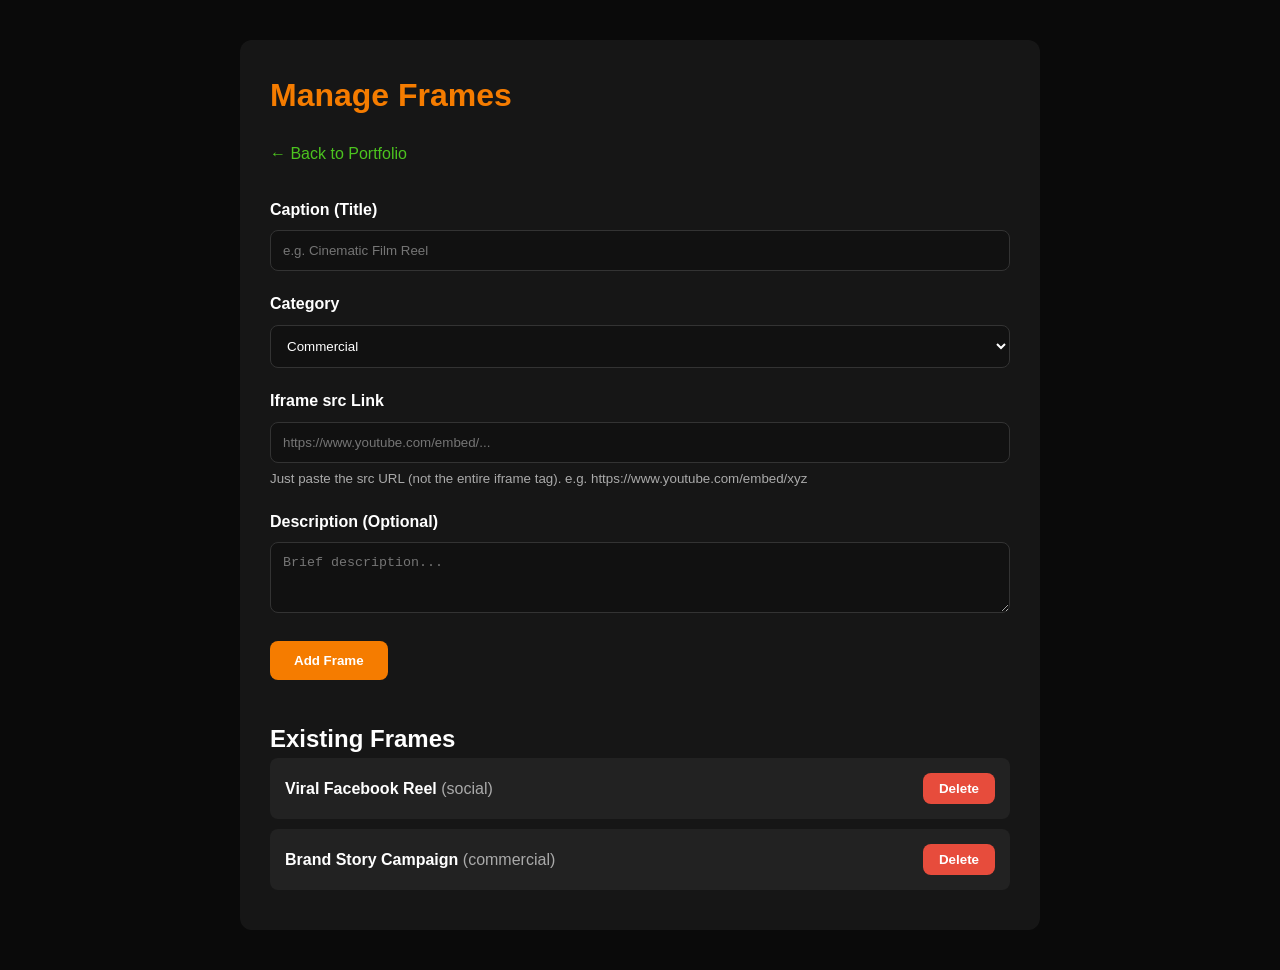
==== frame.html @ fcf4b4a5 "Add files via upload" ====
<!DOCTYPE html>
<html lang="en">
<head>
  <meta charset="UTF-8">
  <meta name="viewport" content="width=device-width, initial-scale=1.0">
  <title>Admin - Manage Frames</title>
  <link rel="stylesheet" href="style.css">
  <style>
    body { padding: 40px; background: #0a0a0a; color: #fff; font-family: 'Inter', sans-serif; }
    h1 { margin-bottom: 20px; color: var(--orange); }
    .admin-container { max-width: 800px; margin: 0 auto; background: rgba(255,255,255,0.05); padding: 30px; border-radius: 12px; }
    .form-group { margin-bottom: 20px; }
    label { display: block; margin-bottom: 8px; font-weight: bold; }
    input, select, textarea { width: 100%; padding: 12px; border-radius: 8px; border: 1px solid #333; background: #111; color: #fff; }
    .btn { padding: 12px 24px; background: var(--orange); color: #fff; border: none; border-radius: 8px; cursor: pointer; font-weight: bold; }
    .frame-list { margin-top: 40px; }
    .frame-item { display: flex; justify-content: space-between; align-items: center; background: rgba(255,255,255,0.05); padding: 15px; margin-bottom: 10px; border-radius: 8px; }
    .frame-item button { background: #e74c3c; padding: 8px 16px; }
  </style>
</head>
<body>
  <div class="admin-container">
    <h1>Manage Frames</h1>
    <a href="index.html" style="color: #4cc41f; text-decoration: none; margin-bottom: 30px; display: inline-block;">&larr; Back to Portfolio</a>
    
    <form id="frameForm">
      <div class="form-group">
        <label>Caption (Title)</label>
        <input type="text" id="frameTitle" required placeholder="e.g. Cinematic Film Reel">
      </div>
      <div class="form-group">
        <label>Category</label>
        <select id="frameCategory">
          <option value="commercial">Commercial</option>
          <option value="social">Social Media</option>
          <option value="film">Film</option>
          <option value="color">Color Grading</option>
          <option value="sound">Sound Design</option>
          <option value="music">Music Video</option>
          <option value="documentary">Documentary</option>
          <option value="fashion">Fashion</option>
        </select>
      </div>
      <div class="form-group">
        <label>Iframe src Link</label>
        <input type="url" id="frameSrc" required placeholder="https://www.youtube.com/embed/...">
        <small style="color: #aaa; margin-top: 5px; display: block;">Just paste the src URL (not the entire iframe tag). e.g. https://www.youtube.com/embed/xyz</small>
      </div>
      <div class="form-group">
        <label>Description (Optional)</label>
        <textarea id="frameDesc" rows="3" placeholder="Brief description..."></textarea>
      </div>
      <button type="submit" class="btn">Add Frame</button>
    </form>

    <div class="frame-list" id="frameList">
      <h2>Existing Frames</h2>
      <!-- Rendered via JS -->
    </div>
  </div>

  <script>
    const defaultItems = [
      {
        id: "1",
        category: "social",
        iframeSrc: "https://www.facebook.com/plugins/video.php?height=314&href=https%3A%2F%2Fwww.facebook.com%2Freel%2F3013285538861724%2F&show_text=true&width=560&t=0",
        title: "Viral Facebook Reel",
        desc: "Engaging short-form content edit for social media."
      },
      {
        id: "2",
        category: "commercial",
        iframeSrc: "https://www.youtube.com/embed/2dNI7ukSaus",
        title: "Brand Story Campaign",
        desc: "High-impact commercial."
      }
    ];

    let items = JSON.parse(localStorage.getItem('portfolioItems'));
    if (!items) {
      items = defaultItems;
      localStorage.setItem('portfolioItems', JSON.stringify(items));
    }

    const frameList = document.getElementById('frameList');

    function renderList() {
      frameList.innerHTML = '<h2>Existing Frames</h2>';
      items.forEach(item => {
        const div = document.createElement('div');
        div.className = 'frame-item';
        div.innerHTML = `
          <div>
            <strong>${item.title}</strong> <span style="color:#aaa">(${item.category})</span>
          </div>
          <button class="btn" onclick="deleteFrame('${item.id}')">Delete</button>
        `;
        frameList.appendChild(div);
      });
    }

    document.getElementById('frameForm').addEventListener('submit', (e) => {
      e.preventDefault();
      const newItem = {
        id: Date.now().toString(),
        category: document.getElementById('frameCategory').value,
        iframeSrc: document.getElementById('frameSrc').value,
        title: document.getElementById('frameTitle').value,
        desc: document.getElementById('frameDesc').value
      };
      items.push(newItem);
      localStorage.setItem('portfolioItems', JSON.stringify(items));
      renderList();
      e.target.reset();
    });

    window.deleteFrame = (id) => {
      items = items.filter(i => i.id !== id);
      localStorage.setItem('portfolioItems', JSON.stringify(items));
      renderList();
    };

    renderList();
  </script>
</body>
</html>
---- style.css ----
/* ============================================
   SPLASH SCREEN
   ============================================ */
.splash-screen {
  position: fixed;
  inset: 0;
  background-color: var(--bg-main, #050505);
  z-index: 999999;
  display: flex;
  align-items: center;
  justify-content: center;
  flex-direction: column;
  transition: opacity 1s ease-out;
}

.splash-content {
  text-align: center;
  font-family: "Original Surfer", cursive;
}

.splash-fade {
  font-size: clamp(3rem, 6vw, 5rem);
  margin-bottom: 20px;
  color: #ffffff;
}

.fade-word {
  opacity: 0;
  display: inline-block;
  animation: fadeInWord 1.2s forwards ease-out;
}

.fade-word:nth-child(1) { animation-delay: 0.3s; }
.fade-word:nth-child(2) { animation-delay: 1.2s; }
.fade-word:nth-child(3) { animation-delay: 2.1s; }

@keyframes fadeInWord {
  0% { opacity: 0; transform: translateY(20px) scale(0.95); filter: blur(4px); }
  100% { opacity: 1; transform: translateY(0) scale(1); filter: blur(0); }
}

.splash-type {
  font-size: clamp(1.5rem, 3vw, 2.5rem);
  color: var(--orange);
  min-height: 40px;
  border-right: 3px solid transparent;
}
.splash-type.typing-active {
  animation: blink-caret 0.75s step-end infinite;
}

@keyframes blink-caret {
  from, to { border-color: transparent }
  50% { border-color: var(--orange); }
}

*, *::before, *::after { box-sizing: border-box; margin: 0; padding: 0; }

:root {
  --orange: #f57c00;
  --orange-light: #ff9800;
  --orange-dim: rgba(245, 124, 0, 0.15);
  --blue: #29b6f6;
  --blue-dim: rgba(41, 182, 246, 0.15);
  --cyan: #00bcd4;
  --bg-dark: transparent; 
  --bg-card: rgba(13, 20, 36, 0.85); 
  --bg-card2: rgba(18, 27, 48, 0.85); 
  --text-primary: #ffffff;
  --text-secondary: #94a3b8;
  --text-dim: #64748b;
  --border: rgba(255,255,255,0.08);
  --nav-h: 68px;
  --radius: 12px;
  --radius-lg: 20px;
  --shadow: 0 4px 24px rgba(0,0,0,0.5);
  --transition: 0.3s cubic-bezier(0.4,0,0.2,1);
}

html, body {
  max-width: 100vw;
  overflow-x: hidden; 
  scroll-behavior: smooth;
}

body {
  font-family: 'Inter', 'Outfit', sans-serif;
  color: var(--text-primary);
  line-height: 1.6;
  background-color: #030712;
}

a { text-decoration: none; color: inherit; }
img { display: block; max-width: 100%; }

/* =========================================
   PEACEFUL VILLAGE NIGHT VIEW BACKGROUND
   ========================================= */
.site-bg {
  position: fixed;
  inset: 0;
  width: 100vw;
  height: 100vh;
  z-index: -2;
  overflow: hidden;
  pointer-events: none;
  background: #02050f;
}

.village-scene {
  position: absolute;
  inset: 0;
  width: 100%;
  height: 100%;
  background: linear-gradient(to bottom, #02050f 0%, #081126 50%, #101c3d 100%);
  overflow: hidden;
}

.village-moon {
  position: absolute;
  top: clamp(40px, 8vh, 90px);
  right: clamp(24px, 8vw, 130px);
  width: clamp(65px, 9vw, 95px);
  height: clamp(65px, 9vw, 95px);
  background: #fdfdad;
  border-radius: 50%;
  box-shadow: 0 0 40px #fefec9, 0 0 100px rgba(254, 254, 201, 0.45);
}

.star {
  position: absolute;
  background: #ffffff;
  border-radius: 50%;
  animation: twinkle 2.5s infinite ease-in-out;
}
.star:nth-child(1) { top: 12%; left: 18%; width: 2px; height: 2px; animation-delay: 0.4s; }
.star:nth-child(2) { top: 22%; left: 38%; width: 3px; height: 3px; animation-delay: 1.1s; }
.star:nth-child(3) { top: 9%;  left: 62%; width: 2px; height: 2px; animation-delay: 0.7s; }
.star:nth-child(4) { top: 32%; left: 12%; width: 2px; height: 2px; animation-delay: 1.5s; }
.star:nth-child(5) { top: 18%; left: 82%; width: 3px; height: 3px; animation-delay: 0.2s; }
.star:nth-child(6) { top: 38%; left: 52%; width: 2px; height: 2px; animation-delay: 1.0s; }
.star:nth-child(7) { top: 28%; left: 72%; width: 2px; height: 2px; animation-delay: 1.8s; }
.star:nth-child(8) { top: 14%; left: 92%; width: 2px; height: 2px; animation-delay: 0.5s; }

@keyframes twinkle {
  0%, 100% { opacity: 0.25; transform: scale(0.8); }
  50% { opacity: 1; transform: scale(1.3); }
}

.village-ground-back {
  position: absolute;
  bottom: 0; left: -20%; width: 140%; height: 28vh;
  background: #060c18;
  border-radius: 50% 50% 0 0 / 25% 25% 0 0;
  z-index: 1;
}

.village-ground {
  position: absolute;
  bottom: 0; left: -15%; width: 130%; height: 22vh;
  background: #090f1d;
  border-radius: 50% 50% 0 0 / 20% 20% 0 0;
  z-index: 2;
}

.village-trees {
  position: absolute; bottom: 18vh; left: 6%; display: flex; align-items: flex-end; gap: -15px; z-index: 1;
}

.v-tree { width: 0; height: 0; position: relative; }
.v-tree.tree-1 { border-left: 26px solid transparent; border-right: 26px solid transparent; border-bottom: 110px solid #0d1527; }
.v-tree.tree-1::after { content: ''; position: absolute; bottom: -130px; left: -8px; width: 16px; height: 30px; background: #0d1527; }
.v-tree.tree-2 { border-left: 20px solid transparent; border-right: 20px solid transparent; border-bottom: 85px solid #080d19; margin-left: -16px; }
.v-tree.tree-2::after { content: ''; position: absolute; bottom: -100px; left: -6px; width: 12px; height: 22px; background: #080d19; }
.v-tree.tree-3 { border-left: 28px solid transparent; border-right: 28px solid transparent; border-bottom: 125px solid #070c17; margin-left: -18px; }
.v-tree.tree-3::after { content: ''; position: absolute; bottom: -140px; left: -8px; width: 16px; height: 25px; background: #070c17; }
.village-tree-right { position: absolute; bottom: 16vh; right: 8%; border-left: 32px solid transparent; border-right: 32px solid transparent; border-bottom: 135px solid #080d19; z-index: 1; }
.village-tree-right::after { content: ''; position: absolute; bottom: -155px; left: -9px; width: 18px; height: 30px; background: #080d19; }

.village-cottage {
  position: absolute; bottom: 18vh; left: clamp(38%, 46%, 60%); width: clamp(120px, 14vw, 160px); height: clamp(75px, 8.5vh, 95px); background: #0d1424; z-index: 3;
}
.cottage-roof {
  position: absolute; top: -42px; left: -10px; width: calc(100% + 20px); height: 0; border-left: 90px solid transparent; border-right: 90px solid transparent; border-bottom: 42px solid #070b14;
}
.cottage-chimney { position: absolute; top: -30px; right: 18px; width: 18px; height: 24px; background: #060911; z-index: -1; }
.cottage-smoke {
  position: absolute; top: -46px; right: 21px; width: 8px; height: 8px; background: rgba(255, 255, 255, 0.25); border-radius: 50%; filter: blur(2px); animation: float-smoke 4s infinite linear;
}

@keyframes float-smoke {
  0% { transform: translateY(0) scale(0.8); opacity: 0.6; }
  100% { transform: translateY(-30px) scale(2.2); opacity: 0; }
}

.cottage-window {
  position: absolute; top: 22px; left: 22%; width: 32px; height: 36px; background: #ffb703; border: 3px solid #070b14; box-shadow: 0 0 16px #ffb703, 0 0 35px rgba(255, 183, 3, 0.6);
}
.cottage-door {
  position: absolute; bottom: 0; right: 20%; width: 26px; height: 48px; background: #080d19; border-radius: 3px 3px 0 0; border-top: 2px solid #050811;
}

@media (max-width: 768px) {
  .village-moon { width: 60px; height: 60px; top: 50px; right: 20px; }
  .village-ground { height: 26vh; }
  .village-ground-back { height: 32vh; }
  .village-trees { bottom: 22vh; left: 2%; transform: scale(0.85); transform-origin: bottom left; }
  .village-tree-right { bottom: 20vh; right: 4%; transform: scale(0.85); transform-origin: bottom right; }
  .village-cottage { left: 50%; transform: translateX(-50%) scale(0.85); bottom: 21vh; }
}

.liquid-glass {
  position: absolute; inset: 0; z-index: 10;
  backdrop-filter: blur(12px) saturate(125%); -webkit-backdrop-filter: blur(12px) saturate(125%);
  background: linear-gradient(180deg, rgba(4, 7, 16, 0.55) 0%, rgba(5, 9, 20, 0.72) 45%, rgba(4, 7, 16, 0.88) 100%), radial-gradient(ellipse 80% 50% at 50% 0%, rgba(255,255,255,0.03), transparent 60%);
}
.liquid-glass::before { content: ""; position: absolute; inset: 0; background: linear-gradient(120deg, rgba(255,255,255,0.04) 0%, transparent 35%); mix-blend-mode: screen; pointer-events: none; }
.liquid-glass::after { content: ""; position: absolute; inset: 0; box-shadow: inset 0 1px 0 rgba(255,255,255,0.06); pointer-events: none; }

/* Navbar */
.navbar {
  position: fixed; top: 0; left: 0; right: 0; height: var(--nav-h); z-index: 1000;
  background-color: rgba(255, 255, 255, 0.04); backdrop-filter: blur(16px); -webkit-backdrop-filter: blur(16px);
  border-bottom: 1px solid rgba(255, 255, 255, 0.12); box-shadow: inset 0px 2px 10px rgba(255, 255, 255, 0.08), 0 4px 30px rgba(0, 0, 0, 0.6); overflow: hidden;
}
.navbar::after {
  content: ""; position: absolute; top: 0; left: -100%; width: 150px; height: 100%; background: rgba(255, 255, 255, 0.35); transform: skewX(-45deg); filter: blur(25px); animation: liquidShine 6s ease-in-out infinite; z-index: -1; 
}
@keyframes liquidShine { 0% { left: -100%; } 30%, 100% { left: 200%; } }
.nav-container { max-width: 1280px; margin: 0 auto; height: 100%; padding: 0 24px; display: flex; flex-direction: row; align-items: center; justify-content: flex-start; gap: 16px; }
.nav-logo { display: flex; align-items: center; gap: 12px; }
.logo-icon { width: 36px; height: 36px; background: linear-gradient(135deg, var(--blue), var(--cyan)); border-radius: 8px; display: flex; align-items: center; justify-content: center; }
.logo-text { display: flex; flex-direction: column; line-height: 1.2; }
.logo-name { font-size: 14px; font-weight: 700; }
.logo-subtitle { font-size: 11px; color: var(--text-dim); }
.nav-links { display: flex; flex-direction: row; align-items: center; gap: 10px; margin-left: auto; }
.nav-link { font-size: 13.5px; font-weight: 500; color: var(--text-secondary); padding: 8px 14px; border-radius: 8px; transition: color var(--transition), background var(--transition); }
.nav-link:hover { color: #fff; background: rgba(255,255,255,0.06); }
#checkbox2 { display: none; }
.toggle2 { position: relative; width: 44px; height: 44px; cursor: pointer; display: flex; flex-direction: column; align-items: center; justify-content: center; gap: 8px; transition-duration: .5s; margin-left: 20px; }
.bars { width: 100%; height: 4px; background-color: rgb(92, 176, 255); border-radius: 4px; }
#bar5 { transition-duration: .8s; }
#bar4, #bar6 { width: 80%; }
#checkbox2:checked + .toggle2 .bars { position: absolute; transition-duration: .5s; }
#checkbox2:checked + .toggle2 #bar5 { transform: scaleX(0); transition-duration: .5s; }
#checkbox2:checked + .toggle2 #bar4 { width: 100%; transform: rotate(45deg); transition-duration: .5s; }
#checkbox2:checked + .toggle2 #bar6 { width: 100%; transform: rotate(-45deg); transition-duration: .5s; }
#checkbox2:checked + .toggle2 { transition-duration: .5s; transform: rotate(180deg); }
.glass-radio-group {
  --bg: rgba(18, 25, 45, 0.85); --text: #e5e5e5; position: fixed; top: 90px; right: 20px; display: flex; flex-direction: column; background: var(--bg); border-radius: 1rem; backdrop-filter: blur(16px); -webkit-backdrop-filter: blur(16px); border: 1px solid rgba(255, 255, 255, 0.12); box-shadow: 0 8px 24px rgba(0, 0, 0, 0.5); width: 170px; transform: translateY(-20px) scale(0.95); opacity: 0; pointer-events: none; transition: all 0.4s cubic-bezier(0.37, 1.95, 0.66, 0.56); z-index: 999;
}
.glass-radio-group.open { transform: translateY(0) scale(1); opacity: 1; pointer-events: auto; }
.glass-nav-link { padding: 1rem 1.6rem; font-size: 14px; font-weight: 600; color: var(--text); border-bottom: 1px solid rgba(255, 255, 255, 0.06); }
.glass-nav-link:last-child { border-bottom: none; }
.glass-nav-link:hover { color: #fff; background: rgba(255, 255, 255, 0.12); }

/* Reel Carousel (Native integration) */
#reel-carousel {
  position: relative; width: 100%; height: 460px; z-index: 3; pointer-events: none;
  display: flex; flex-direction: column; overflow: visible;
}
#reel-deck {
  position: relative; flex: 1 1 auto; width: 100%; perspective: 1200px; pointer-events: auto;
}
.reel-item {
  position: absolute; top: 50%; left: 50%;
  width: 384px; height: 216px; margin: -108px 0 0 -192px;
  border-radius: 12px; background: #dda0dd; display: flex; flex-direction: column; align-items: center; justify-content: center;
  overflow: hidden; will-change: transform, opacity; box-shadow: 0 4px 12px rgba(0,0,0,0.4); user-select: none; cursor: pointer; border: 1px solid rgba(255,255,255,0.2);
}
.reel-item iframe {
  width: 100%; height: 100%; border: none; pointer-events: none; background: #000;
}
.reel-item.is-active { 
  cursor: default; 
  box-shadow: 0 12px 35px rgba(0,0,0,0.8), 0 0 30px rgba(245, 124, 0, 0.4); 
  border-color: rgba(245, 124, 0, 0.8); 
}
.reel-item.is-active iframe { pointer-events: auto; }

.controls {
  flex: 0 0 auto; display: flex; gap: 16px; justify-content: center; align-items: center; padding: 10px 12px 20px; pointer-events: auto; z-index: 100;
}
.controls .btn {
  display: none;
}
.btn-wrapper {
  --rad: 32px;
  --color-wrapper-border: #fff;
  --color-btn-bg: #f00;
  --color-btn-text: #000;
  --color-btn-text-shadow: #fff;
  --color-btn-inset-shadow: #558;
  --color-layer-a: #fff;
  --color-layer-b: #00f;
  --color-overlay-text: #000;
  --color-overlay-glow: #fff;
  --color-overlay-shadow: #0004;
  --color-overlay-highlight: #fff5;

  position: relative;
  display: flex;
  align-items: center;
  justify-content: center;
  overflow: clip;
  overflow-clip-margin: 4px;

  border: 2px solid var(--color-wrapper-border);
  border-radius: var(--rad);

  font-family: "Inter", sans-serif;
  font-size: 1.5rem;
  font-weight: 600;

  filter: saturate(0.65) brightness(1.8);
  transform: scale(0.6);
  margin: 0 -10px;
}

.gradient-btn {
  position: relative;
  z-index: -1;

  padding: 12px 36px;
  border: none;
  border-radius: var(--rad);

  font-family: inherit;
  font-size: inherit;
  font-weight: inherit;
  letter-spacing: 0.15rem;

  color: var(--color-btn-text);
  background-color: var(--color-btn-bg);
  background-size: 200% 200%;
  box-shadow: inset 0 0 10px 9px var(--color-btn-inset-shadow);
  text-shadow: 0 1px 3px var(--color-btn-text-shadow);

  cursor: pointer;
  mix-blend-mode: color-dodge;
  transition:
    color 0.3s ease,
    text-shadow 0.3s ease;
}

.gradient-btn::after {
  content: "";
  position: absolute;
  pointer-events: none;

  left: 0;
  top: 0;
  width: 100%;
  height: 100%;

  border-radius: var(--rad);
  background-size: 200% 200%;
  mix-blend-mode: difference;
  z-index: 1;
}

.gradient-layer {
  position: absolute;
  pointer-events: none;

  left: -160px;
  width: 500%;
  aspect-ratio: 1;

  background: radial-gradient(
    ellipse at 65% 180%,
    var(--color-layer-a),
    var(--color-layer-b),
    var(--color-layer-a),
    var(--color-layer-b),
    var(--color-layer-a),
    var(--color-layer-b),
    var(--color-layer-a),
    var(--color-layer-b),
    var(--color-layer-a),
    var(--color-layer-b),
    var(--color-layer-a)
  );

  mix-blend-mode: difference;
  animation: rotate 8s linear infinite;
}

.gradient-layer:last-child {
  mix-blend-mode: color-dodge;
}

@keyframes rotate {
  0% {
    transform: rotate(0deg);
  }

  100% {
    transform: rotate(360deg);
  }
}

.text-overlay {
  position: absolute;
  pointer-events: none;
  z-index: 2;

  padding: 12px 36px;
  border-radius: var(--rad);

  font-family: inherit;
  font-size: inherit;
  font-weight: inherit;
  letter-spacing: 0.15rem;

  color: var(--color-overlay-text);
  text-shadow: 0 0 4px var(--color-overlay-glow);
  box-shadow:
    inset 0 -4px 4px 0 var(--color-overlay-shadow),
    inset 0 4px 4px 0 var(--color-overlay-highlight);

  mix-blend-mode: multiply;
  transition: transform 0.3s ease;
  animation: opacityPulse 5s ease infinite;
}

.btn-wrapper:hover .text-overlay {
  transform: scale(1.1);
}
.btn-wrapper:hover .gradient-btn {
  color: #0000;
  text-shadow: 0 0 0 #0000;
}

.btn-wrapper:active .text-overlay {
  transform: scale(0.95);
}
.btn-wrapper:active .gradient-btn {
  color: #0000;
  text-shadow: 0 0 0 #0000;
}

.light {
  position: absolute;

  pointer-events: none;
  z-index: 1;
  border-radius: 50px;
  width: 80%;
  height: 1.9rem;
  aspect-ratio: 1;
  background-color: #fff5;
  filter: blur(5px);
  animation: pulse 3s ease-in-out infinite;
}

@keyframes pulse {
  0%,
  100% {
    opacity: 1;
  }
  50% {
    opacity: 0.1;
  }
}

@keyframes opacityPulse {
  0%,
  100% {
    opacity: 1;
  }
  50% {
    opacity: 0.5;
  }
}

@media (max-width: 900px) { #reel-carousel { height: 440px; } .reel-item { width: 320px; height: 180px; margin: -90px 0 0 -160px; } }
@media (max-width: 700px) { #reel-carousel { height: 400px; } .reel-item { width: 288px; height: 162px; margin: -81px 0 0 -144px; } }
@media (max-width: 400px) { #reel-carousel { height: 380px; } .reel-item { width: 240px; height: 135px; margin: -67px 0 0 -120px; } }

/* Hero */
.hero { position: relative; min-height: 100vh; display: flex; align-items: center; padding: var(--nav-h) 0 0; background: transparent; width: 100%; }
.hero-content { max-width: 1280px; margin: 0 auto; padding: 80px 32px; display: grid; grid-template-columns: 1fr 1fr; gap: 60px; width: 100%; }
.hero-name { font-size: clamp(40px, 7vw, 88px); font-weight: 800; line-height: 1.1; margin-bottom: 16px; word-wrap: break-word; }
.name-first { color: var(--blue); }
.hero-role { font-size: 18px; color: var(--orange); margin: 10px 0; }
.hero-description { color: var(--text-secondary); max-width: 460px; margin-bottom: 30px; }
.hero-actions { display: flex; gap: 16px; flex-wrap: wrap; }
.toggle {
  display: inline-flex;
  position: relative;
  height: 56px;
  min-width: 140px;
  align-items: center;
  justify-content: center;
  text-decoration: none;
  border: none;
  background: transparent;
  cursor: pointer;
  border-radius: 30px;
  padding: 0 20px;
  margin: 5px;
}
.toggle:before {
  content: "";
  box-shadow: 0;
  border-radius: 30px;
  background: #fff;
  position: absolute;
  opacity: 0.2;
  inset: -4px;
  pointer-events: none;
  z-index: 2;
}
.toggle input {
  opacity: 0;
  position: absolute;
  cursor: pointer;
  z-index: 3;
  height: 100%;
  width: 100%;
  left: 0;
  top: 0;
}
.toggle .button {
  transition: all 300ms cubic-bezier(0.23, 1, 0.32, 1);
  box-shadow: 0 15px 25px -4px rgba(0, 0, 0, 0.5), inset 0 -3px 4px -1px rgba(0, 0, 0, 0.2), 0 -10px 15px -1px rgba(255, 255, 255, 0.6), inset 0 3px 4px -1px rgba(255, 255, 255, 0.2), inset 0 0 5px 1px rgba(255, 255, 255, 0.8), inset 0 20px 30px 0 rgba(255, 255, 255, 0.2);
  border-radius: 30px;
  position: absolute;
  background: #eaeaea;
  inset: 0;
  display: block;
  pointer-events: none;
  z-index: 0;
}
.toggle .label {
  transition: color 300ms ease-out, font-size 300ms ease-out;
  position: relative;
  font-weight: 700;
  font-size: 14px;
  display: block;
  opacity: 0.9;
  color: rgba(0, 0, 0, 0.9);
  z-index: 1;
  pointer-events: none;
}
.toggle:active .button, .toggle input:active ~ .button {
  filter: blur(0.5px);
  box-shadow: 0 12px 25px -4px rgba(0, 0, 0, 0.4), inset 0 -8px 30px 1px rgba(255, 255, 255, 0.9), 0 -10px 15px -1px rgba(255, 255, 255, 0.6), inset 0 8px 25px 0 rgba(0, 0, 0, 0.4), inset 0 0 10px 1px rgba(255, 255, 255, 0.6);
}
.toggle:active .label, .toggle input:active ~ .label {
  font-size: 13px;
  color: rgba(0, 0, 0, 0.45);
}
.toggle input:checked ~ .button {
  filter: blur(0.5px);
  box-shadow: 0 10px 25px -4px rgba(0, 0, 0, 0.4), inset 0 -8px 25px -1px rgba(255, 255, 255, 0.9), 0 -10px 15px -1px rgba(255, 255, 255, 0.6), inset 0 8px 20px 0 rgba(0, 0, 0, 0.2), inset 0 0 5px 1px rgba(255, 255, 255, 0.6);
}
.toggle input:checked ~ .label {
  color: rgba(0, 0, 0, 0.8);
}

.toggle.filter-btn.active .button {
  filter: blur(0.5px);
  box-shadow: 0 10px 25px -4px rgba(0, 0, 0, 0.4), inset 0 -8px 25px -1px rgba(255, 255, 255, 0.9), 0 -10px 15px -1px rgba(255, 255, 255, 0.6), inset 0 8px 20px 0 rgba(0, 0, 0, 0.2), inset 0 0 5px 1px rgba(255, 255, 255, 0.6);
}
.toggle.filter-btn.active .label {
  color: rgba(245, 124, 0, 1);
}

.hero-visual { display: flex; align-items: center; justify-content: center; gap: 40px; position: relative; }
.profile-ring { width: 250px; height: 250px; border-radius: 50%; border: 3px solid rgba(41,182,246,0.3); overflow: hidden; flex-shrink: 0; }
.profile-img { width: 100%; height: 100%; object-fit: cover; }

/* Common Sections */
.section { padding: 100px 0; background: transparent; width: 100%; }
.section-container { max-width: 1280px; margin: 0 auto; padding: 0 32px; overflow: hidden; }
.section-header { text-align: center; margin-bottom: 64px; }
.section-tag { color: var(--orange); background: var(--orange-dim); padding: 6px 16px; border-radius: 100px; font-size: 11px; }
.section-title { font-size: 40px; font-weight: 800; word-wrap: break-word; }
.accent { color: var(--orange); }

.about-grid { display: grid; grid-template-columns: 1fr 1.3fr; gap: 80px; }
.glass-photo-wrap {
  width: 100%; max-width: 380px; margin: 0 auto 30px;
  position: relative;
  border-radius: 24px;
  padding: 12px;
  background: rgba(255, 255, 255, 0.03);
  border: 1px solid rgba(255, 255, 255, 0.15);
  backdrop-filter: blur(20px); -webkit-backdrop-filter: blur(20px);
  box-shadow: 0 15px 35px rgba(0,0,0,0.4), inset 0 0 20px rgba(255,255,255,0.05);
  transition: transform 0.4s ease, box-shadow 0.4s ease;
}
.glass-photo-wrap:hover {
  transform: translateY(-8px);
  box-shadow: 0 25px 45px rgba(0,0,0,0.6), inset 0 0 25px rgba(245, 124, 0, 0.15);
  border-color: rgba(245, 124, 0, 0.4);
}
.glass-photo-wrap img {
  width: 100%; height: auto; border-radius: 16px; display: block;
}
.stat-card { padding: 20px; border-radius: 12px; text-align: center; margin-top: 10px; background: rgba(255, 255, 255, 0.05); border: 1px solid rgba(255, 255, 255, 0.12); backdrop-filter: blur(14px); -webkit-backdrop-filter: blur(14px); box-shadow: inset 1px 1px 4px rgba(255, 255, 255, 0.12), inset -1px -1px 6px rgba(0, 0, 0, 0.25), 0 4px 16px rgba(0, 0, 0, 0.25); transition: all var(--transition); }
.stat-card:hover { background: rgba(255, 255, 255, 0.09); border-color: rgba(245, 124, 0, 0.4); transform: translateY(-3px); }
.stat-number { font-size: 24px; color: var(--orange); font-weight: bold; }
.about-info { display: grid; grid-template-columns: 1fr 1fr; gap: 10px; margin: 20px 0; }
.skills-grid { display: grid; grid-template-columns: repeat(3, 1fr); gap: 24px; margin-bottom: 64px; }
.skill-card { padding: 28px; border-radius: 20px; background: rgba(255, 255, 255, 0.05); border: 1px solid rgba(255, 255, 255, 0.12); backdrop-filter: blur(14px); -webkit-backdrop-filter: blur(14px); box-shadow: 0 4px 16px rgba(0, 0, 0, 0.25); transition: all var(--transition); }
.skill-card:hover { background: rgba(255, 255, 255, 0.09); border-color: rgba(245, 124, 0, 0.4); transform: translateY(-3px); }
.skill-bar-wrap { height: 6px; background: rgba(255,255,255,0.1); border-radius: 3px; }
.skill-bar { height: 100%; width: var(--pct); background: var(--orange); }
.tools-list { display: flex; gap: 14px; justify-content: center; flex-wrap: wrap; }
.tool-badge { padding: 10px 22px; border-radius: 100px; display: inline-flex; align-items: center; gap: 10px; color: var(--text-secondary); font-weight: 500; background: rgba(255, 255, 255, 0.05); border: 1px solid rgba(255, 255, 255, 0.12); backdrop-filter: blur(14px); -webkit-backdrop-filter: blur(14px); transition: all var(--transition); }
.tool-badge:hover { color: var(--text-primary); background: rgba(255, 255, 255, 0.1); border-color: rgba(245, 124, 0, 0.4); transform: translateY(-3px); }
.tool-icon { width: 18px; height: 18px; filter: drop-shadow(0 1px 2px rgba(0,0,0,0.3)); }
.portfolio-filter { display: flex; justify-content: center; gap: 12px; margin-bottom: 40px; flex-wrap: wrap; }
.portfolio-grid { display: grid; grid-template-columns: repeat(3, 1fr); gap: 24px; margin-top: 30px;}
.portfolio-card { 
  background: var(--bg-card); 
  border-radius: 20px; 
  overflow: hidden; 
  border: 1px solid rgba(255, 255, 255, 0.08); 
  transition: all 0.4s cubic-bezier(0.175, 0.885, 0.32, 1.275);
  position: relative;
  box-shadow: 0 4px 20px rgba(0, 0, 0, 0.2);
}
.portfolio-card:hover {
  transform: translateY(-10px) scale(1.02);
  box-shadow: 0 20px 40px rgba(0, 0, 0, 0.6), 0 0 25px rgba(245, 124, 0, 0.25);
  border-color: rgba(245, 124, 0, 0.5);
  z-index: 10;
}
.portfolio-card::before {
  content: ''; position: absolute; inset: 0; background: linear-gradient(to bottom, transparent 40%, rgba(245, 124, 0, 0.1) 100%); pointer-events: none; opacity: 0; transition: opacity 0.4s ease;
}
.portfolio-card:hover::before { opacity: 1; }
.reel-container, .video-container { position: relative; background: #000; overflow: hidden; padding-bottom: 56.25%; border-bottom: 1px solid rgba(255,255,255,0.05); }
.reel-container iframe, .video-container iframe { position: absolute; width: 100%; height: 100%; left: 0; top: 0; }
.port-info { padding: 20px; }
.services-grid { display: grid; grid-template-columns: repeat(2, 1fr); gap: 24px; }
.service-card { border-radius: var(--radius-lg); padding: 32px 24px; position: relative; background: rgba(255, 255, 255, 0.05); border: 1px solid rgba(255, 255, 255, 0.12); backdrop-filter: blur(14px); -webkit-backdrop-filter: blur(14px); transition: all var(--transition); }
.service-card:hover { background: rgba(255, 255, 255, 0.09); border-color: rgba(245, 124, 0, 0.4); transform: translateY(-3px); }
.service-icon-wrap { font-size: 24px; margin-bottom: 16px; }
.contact-grid { display: grid; grid-template-columns: 1fr 1.6fr; gap: 64px; }
.contact-item { display: flex; align-items: center; gap: 16px; margin-bottom: 20px; word-break: break-all;}
.contact-icon { font-size: 24px; color: var(--orange); flex-shrink: 0;}
.social-title { font-size: 14px; font-weight: 600; color: var(--text-secondary); margin-bottom: 12px; text-transform: uppercase; }
.social-links { display: flex; gap: 16px; flex-wrap: wrap; }
.social-btn { width: 48px; height: 48px; background: var(--bg-card2); border: 1px solid var(--border); border-radius: 12px; display: flex; align-items: center; justify-content: center; }
.social-btn:hover { border-color: var(--orange); transform: translateY(-4px); }
.social-icon { width: 24px; height: 24px; object-fit: contain; }
.form-group { margin-bottom: 16px; }
.form-input { width: 100%; padding: 14px; background: var(--bg-card2); border: 1px solid var(--border); color: #fff; border-radius: 8px; }

@media (max-width: 900px) {
  .nav-links { display: none; }
  .toggle2 { margin-left: auto; }
  .hero-content { grid-template-columns: 1fr; text-align: center; padding: 100px 20px 40px; width: 100%; }
  .hero-name { font-size: clamp(32px, 10vw, 48px); }
  .hero-actions { flex-direction: column; width: 100%; gap: 12px; margin-bottom: 30px; }
  .btn-primary, .btn-secondary { width: 100%; font-size: 12px; }
  .hero-visual { flex-direction: column; gap: 24px; width: 100%; overflow: hidden; }
  .profile-ring { width: 180px; height: 180px; }
  .about-grid, .contact-grid { grid-template-columns: 1fr; }
  .glass-photo-wrap { max-width: 280px; padding: 8px; }
  .skills-grid, .portfolio-grid, .services-grid { grid-template-columns: 1fr; }
  .portfolio-filter { gap: 6px; }
  .toggle.filter-btn { height: 28px; min-width: 70px; padding: 0 10px; margin: 3px; border-radius: 15px; }
  .toggle.filter-btn:before { inset: -2px; border-radius: 15px; }
  .toggle.filter-btn .button { border-radius: 15px; box-shadow: 0 8px 12px -2px rgba(0, 0, 0, 0.5), inset 0 -1px 2px -1px rgba(0, 0, 0, 0.2), 0 -5px 8px -1px rgba(255, 255, 255, 0.6), inset 0 1px 2px -1px rgba(255, 255, 255, 0.2), inset 0 0 2px 0 rgba(255, 255, 255, 0.8), inset 0 10px 15px 0 rgba(255, 255, 255, 0.2); }
  .toggle.filter-btn .label { font-size: 10px; }
  .toggle.filter-btn:active .button { box-shadow: 0 6px 12px -2px rgba(0, 0, 0, 0.4), inset 0 -4px 15px 1px rgba(255, 255, 255, 0.9), 0 -5px 8px -1px rgba(255, 255, 255, 0.6), inset 0 4px 12px 0 rgba(0, 0, 0, 0.4), inset 0 0 5px 1px rgba(255, 255, 255, 0.6); }
  .toggle.filter-btn:active .label { font-size: 9px; }

  .toggle.filter-btn.active .button { box-shadow: 0 5px 12px -2px rgba(0, 0, 0, 0.4), inset 0 -4px 12px -1px rgba(255, 255, 255, 0.9), 0 -5px 8px -1px rgba(255, 255, 255, 0.6), inset 0 4px 10px 0 rgba(0, 0, 0, 0.2), inset 0 0 3px 1px rgba(255, 255, 255, 0.6); }
  .toggle.filter-btn.active .label { color: rgba(245, 124, 0, 1); font-size: 10px; }
  
  .section { padding: 60px 0; }
  .section-title { font-size: 32px; }
  .section-container { padding: 0 20px; }
}
@media (max-width: 400px) {
  .hero-name { font-size: 34px; }
}

.full-width-video { width: 100vw; max-width: 100%; margin: 0; padding: 0; position: relative; left: 50%; right: 50%; margin-left: -50vw; margin-right: -50vw; background: #000; }
.video-responsive-wrapper { position: relative; width: 100%; padding-bottom: 56.25%; height: 0; overflow: hidden; }
.video-responsive-wrapper iframe { position: absolute; top: 0; left: 0; width: 100%; height: 100%; }
.video-neon-overlay { position: absolute; top: 0; left: 0; right: 0; bottom: 0; z-index: 10; pointer-events: none; border: 3px solid #ffde00; box-shadow: inset 0 0 15px rgba(255, 222, 0, 0.7), 0 0 15px rgba(255, 222, 0, 0.7); animation: neonPulsate 1.5s infinite alternate; }
@keyframes neonPulsate { 0% { box-shadow: inset 0 0 10px rgba(255, 222, 0, 0.4), 0 0 10px rgba(255, 222, 0, 0.4); border-color: rgba(255, 222, 0, 0.6); } 100% { box-shadow: inset 0 0 25px rgba(255, 222, 0, 1), inset 0 0 10px rgba(255, 222, 0, 0.8), 0 0 25px rgba(255, 222, 0, 1), 0 0 10px rgba(255, 222, 0, 0.8); border-color: #ffde00; } }

.site-footer { text-align: center; padding: 40px 20px 30px; border-top: 1px solid var(--border); background: transparent; position: relative; z-index: 5; }
.footer-container p { color: var(--text-secondary); font-size: 14px; margin-bottom: 8px; }
.developer-credit { font-size: 13px !important; color: var(--text-dim) !important; display: flex; align-items: center; justify-content: center; gap: 6px; }
.glow-dot { display: inline-block; width: 6px; height: 6px; background-color: var(--blue); border-radius: 50%; box-shadow: 0 0 8px var(--blue); animation: pulseDot 2s infinite alternate; }
.dev-name { color: var(--orange); font-weight: 700; letter-spacing: 0.5px; transition: color var(--transition); }
.dev-name:hover { color: var(--blue); }
@keyframes pulseDot { 0% { transform: scale(0.8); opacity: 0.5; } 100% { transform: scale(1.2); opacity: 1; } }

/* Home Intro Word Animation */
.home-intro { height: 100vh; width: 100%; display: flex; flex-direction: column; align-items: center; justify-content: flex-start; padding: 0 24px 60px; position: relative; background: transparent; overflow: hidden; }
.light-text-animation { position: absolute; left: 0; right: 0; bottom: 22%; width: 100%; max-width: 100%; margin: 0 auto; padding: 0 20px; box-sizing: border-box; display: flex; justify-content: center; align-items: center; text-align: center; pointer-events: none; background: transparent; overflow: hidden; z-index: 4; }
.light-text-word { margin: 0; padding: 0; font-family: 'Anton', 'Arial Narrow', sans-serif; text-transform: uppercase; letter-spacing: 0.01em; line-height: 0.9; font-size: clamp(2.2rem, 7vw, 6.8rem); color: transparent; -webkit-text-stroke: 1.4px #d7ff3f; position: relative; display: block; width: max-content; max-width: 100%; white-space: nowrap; text-align: center; background: transparent; box-sizing: border-box; }
.light-text-sweep { position: absolute; inset: 0; -webkit-text-stroke: 1.4px transparent; background: linear-gradient(100deg, transparent 30%, #ffffff 48%, #d7ff3f 52%, transparent 70%); background-size: 260% 100%; background-position: 130% 0; -webkit-background-clip: text; background-clip: text; color: transparent; animation: asadullahTextSweep 4.5s ease-in-out infinite; filter: drop-shadow(0 0 6px rgba(215, 255, 63, 0.53)); }
@keyframes asadullahTextSweep { 0% { background-position: 160% 0; } 45% { background-position: -60% 0; } 100% { background-position: -60% 0; } }
.light-text-glow { position: absolute; inset: 0; -webkit-text-stroke: 1.4px #d7ff3f; color: transparent; filter: blur(7px); opacity: 0.55; animation: asadullahTextFlicker 3.2s ease-in-out infinite; }
@keyframes asadullahTextFlicker { 0%, 100% { opacity: 0.45; } 50% { opacity: 0.75; } 52% { opacity: 0.3; } 54% { opacity: 0.7; } }
@keyframes bounce-scroll { 0%, 20%, 50%, 80%, 100% { transform: translateY(0); } 40% { transform: translateY(-10px); } 60% { transform: translateY(-5px); } }
.scroll-explore { position: relative; z-index: 5; width: 100%; text-align: center; animation: bounce-scroll 2s infinite; margin-top: auto; }
.scroll-explore span { display: block; color: rgba(255,255,255,0.7); font-size: 12px; letter-spacing: 3px; text-transform: uppercase; margin-bottom: 8px; }
.scroll-explore svg { display: block; margin: 0 auto; }

@media (max-width: 700px) {
  .home-intro { padding: 0 16px 42px; }
  .light-text-animation { bottom: 23%; padding: 0 10px; }
  .light-text-word { font-size: clamp(2rem, 8.2vw, 4.8rem); letter-spacing: 0; -webkit-text-stroke-width: 1px; }
  .light-text-sweep, .light-text-glow { -webkit-text-stroke-width: 1px; }
}
@media (max-width: 400px) {
  .home-intro { padding-bottom: 38px; }
  .light-text-animation { bottom: 24%; padding: 0 6px; }
  .light-text-word { font-size: clamp(1.8rem, 8vw, 3rem); }
}
@media (prefers-reduced-motion: reduce) {
  .light-text-sweep, .light-text-glow, .star, .cottage-smoke { animation: none; }
}




.hanging-btn {
  position: relative;
  display: inline-flex;
  padding: 10px 30px;
  background: #fec195;
  font-size: 15px;
  font-weight: 500;
  color: #181818;
  cursor: pointer;
  border: 1px solid #fec195;
  border-radius: 8px;
  filter: drop-shadow(2px 2px 3px rgba(0, 0, 0, 0.2));
  text-decoration: none;
  margin-top: 5px;
  word-break: break-all;
}

.hanging-btn:hover {
  border: 1px solid #f3b182;
  background: linear-gradient(
    85deg,
    #fec195,
    #fcc196,
    #fabd92,
    #fac097,
    #fac39c
  );
  background-size: 200% 200%;
  animation: wind 2s ease-in-out infinite;
  color: #181818;
}

@keyframes wind {
  0% { background-position: 0% 50%; }
  50% { background-position: 100% 50%; }
  100% { background-position: 0% 50%; }
}

.hanging-btn .icon-1 {
  position: absolute;
  top: 0;
  right: 0;
  width: 25px;
  transform-origin: 0 0;
  transform: rotate(10deg);
  transition: all 0.5s ease-in-out;
  filter: drop-shadow(2px 2px 3px rgba(0, 0, 0, 0.3));
  pointer-events: none;
}

.hanging-btn:hover .icon-1 {
  animation: slay-1 3s cubic-bezier(0.52, 0, 0.58, 1) infinite;
  transform: rotate(10deg);
}

@keyframes slay-1 {
  0% { transform: rotate(10deg); }
  50% { transform: rotate(-5deg); }
  100% { transform: rotate(10deg); }
}

.hanging-btn .icon-2 {
  position: absolute;
  top: 0;
  left: 20px;
  width: 12px;
  transform-origin: 50% 0;
  transform: rotate(10deg);
  transition: all 1s ease-in-out;
  filter: drop-shadow(2px 2px 3px rgba(0, 0, 0, 0.5));
  pointer-events: none;
}

.hanging-btn:hover .icon-2 {
  animation: slay-2 3s cubic-bezier(0.52, 0, 0.58, 1) 1s infinite;
  transform: rotate(0);
}

@keyframes slay-2 {
  0% { transform: rotate(0deg); }
  50% { transform: rotate(15deg); }
  100% { transform: rotate(0); }
}

.hanging-btn .icon-3 {
  position: absolute;
  top: 0;
  left: 0;
  width: 18px;
  transform-origin: 50% 0;
  transform: rotate(-5deg);
  transition: all 1s ease-in-out;
  filter: drop-shadow(2px 2px 3px rgba(0, 0, 0, 0.5));
  pointer-events: none;
}

.hanging-btn:hover .icon-3 {
  animation: slay-3 2s cubic-bezier(0.52, 0, 0.58, 1) 1s infinite;
  transform: rotate(0);
}

@keyframes slay-3 {
  0% { transform: rotate(0deg); }
  50% { transform: rotate(-5deg); }
  100% { transform: rotate(0); }
}



.hanging-btn .fil0 { fill: #181818; }
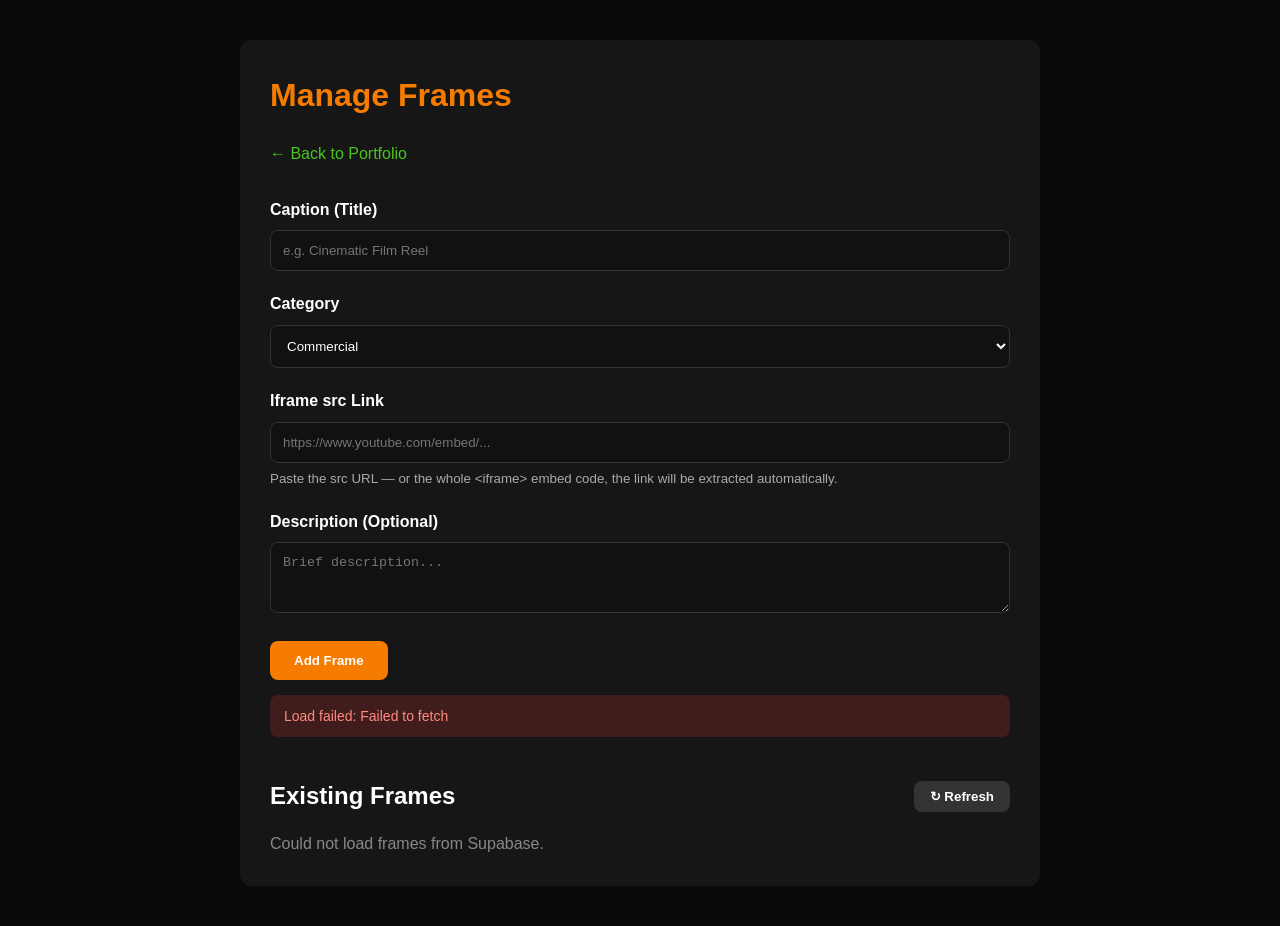
==== commit a29eccfb: "Add files via upload" ====
--- a/frame.html
+++ b/frame.html
@@ -13,23 +13,37 @@
     label { display: block; margin-bottom: 8px; font-weight: bold; }
     input, select, textarea { width: 100%; padding: 12px; border-radius: 8px; border: 1px solid #333; background: #111; color: #fff; }
     .btn { padding: 12px 24px; background: var(--orange); color: #fff; border: none; border-radius: 8px; cursor: pointer; font-weight: bold; }
+    .btn:disabled { opacity: .6; cursor: not-allowed; }
     .frame-list { margin-top: 40px; }
-    .frame-item { display: flex; justify-content: space-between; align-items: center; background: rgba(255,255,255,0.05); padding: 15px; margin-bottom: 10px; border-radius: 8px; }
-    .frame-item button { background: #e74c3c; padding: 8px 16px; }
+    .frame-list-header { display: flex; justify-content: space-between; align-items: center; margin-bottom: 15px; }
+    .frame-item { display: flex; justify-content: space-between; align-items: center; gap: 15px; background: rgba(255,255,255,0.05); padding: 15px; margin-bottom: 10px; border-radius: 8px; }
+    .frame-item .meta { min-width: 0; }
+    .frame-item .src { display: block; color: #888; font-size: 12px; margin-top: 4px; overflow: hidden; text-overflow: ellipsis; white-space: nowrap; max-width: 520px; }
+    .frame-item .src a { color: #888; }
+    .frame-item button { background: #e74c3c; padding: 8px 16px; flex-shrink: 0; }
+    .btn-refresh { background: #333; padding: 8px 16px; }
+    .status { margin-top: 15px; padding: 10px 14px; border-radius: 8px; display: none; font-size: 14px; }
+    .status.show { display: block; }
+    .status.ok { background: rgba(46,125,50,.25); color: #8be28f; }
+    .status.err { background: rgba(229,57,53,.2); color: #ff8a80; }
+    .preview { margin-top: 10px; aspect-ratio: 16/9; width: 100%; max-width: 420px; display: none; border-radius: 8px; overflow: hidden; background: #000; }
+    .preview.show { display: block; }
+    .preview iframe { width: 100%; height: 100%; border: 0; }
+    .empty { color: #888; }
   </style>
 </head>
 <body>
   <div class="admin-container">
     <h1>Manage Frames</h1>
     <a href="index.html" style="color: #4cc41f; text-decoration: none; margin-bottom: 30px; display: inline-block;">&larr; Back to Portfolio</a>
-    
+
     <form id="frameForm">
       <div class="form-group">
-        <label>Caption (Title)</label>
+        <label for="frameTitle">Caption (Title)</label>
         <input type="text" id="frameTitle" required placeholder="e.g. Cinematic Film Reel">
       </div>
       <div class="form-group">
-        <label>Category</label>
+        <label for="frameCategory">Category</label>
         <select id="frameCategory">
           <option value="commercial">Commercial</option>
           <option value="social">Social Media</option>
@@ -42,86 +56,166 @@
         </select>
       </div>
       <div class="form-group">
-        <label>Iframe src Link</label>
-        <input type="url" id="frameSrc" required placeholder="https://www.youtube.com/embed/...">
-        <small style="color: #aaa; margin-top: 5px; display: block;">Just paste the src URL (not the entire iframe tag). e.g. https://www.youtube.com/embed/xyz</small>
-      </div>
-      <div class="form-group">
-        <label>Description (Optional)</label>
+        <label for="frameSrc">Iframe src Link</label>
+        <input type="text" id="frameSrc" required placeholder="https://www.youtube.com/embed/...">
+        <small style="color: #aaa; margin-top: 5px; display: block;">Paste the src URL — or the whole &lt;iframe&gt; embed code, the link will be extracted automatically.</small>
+        <div class="preview" id="framePreview"></div>
+      </div>
+      <div class="form-group">
+        <label for="frameDesc">Description (Optional)</label>
         <textarea id="frameDesc" rows="3" placeholder="Brief description..."></textarea>
       </div>
-      <button type="submit" class="btn">Add Frame</button>
+      <button type="submit" class="btn" id="addBtn">Add Frame</button>
+      <div class="status" id="status"></div>
     </form>
 
-    <div class="frame-list" id="frameList">
-      <h2>Existing Frames</h2>
-      <!-- Rendered via JS -->
+    <div class="frame-list">
+      <div class="frame-list-header">
+        <h2>Existing Frames</h2>
+        <button type="button" class="btn btn-refresh" id="refreshBtn">↻ Refresh</button>
+      </div>
+      <div id="frameList"><p class="empty">Loading…</p></div>
     </div>
   </div>
 
+  <!-- script.js contains the Supabase client (window.supabase) and helpers:
+       PORTFOLIO_TABLE, escapeHTML, safeIframeSrc. Its page-specific code
+       safely does nothing here because those elements don't exist. -->
+  <script src="script.js"></script>
   <script>
-    const defaultItems = [
-      {
-        id: "1",
-        category: "social",
-        iframeSrc: "https://www.facebook.com/plugins/video.php?height=314&href=https%3A%2F%2Fwww.facebook.com%2Freel%2F3013285538861724%2F&show_text=true&width=560&t=0",
-        title: "Viral Facebook Reel",
-        desc: "Engaging short-form content edit for social media."
-      },
-      {
-        id: "2",
-        category: "commercial",
-        iframeSrc: "https://www.youtube.com/embed/2dNI7ukSaus",
-        title: "Brand Story Campaign",
-        desc: "High-impact commercial."
-      }
-    ];
-
-    let items = JSON.parse(localStorage.getItem('portfolioItems'));
-    if (!items) {
-      items = defaultItems;
-      localStorage.setItem('portfolioItems', JSON.stringify(items));
-    }
-
-    const frameList = document.getElementById('frameList');
-
-    function renderList() {
-      frameList.innerHTML = '<h2>Existing Frames</h2>';
-      items.forEach(item => {
-        const div = document.createElement('div');
-        div.className = 'frame-item';
-        div.innerHTML = `
-          <div>
-            <strong>${item.title}</strong> <span style="color:#aaa">(${item.category})</span>
+    const frameList  = document.getElementById('frameList');
+    const form       = document.getElementById('frameForm');
+    const addBtn     = document.getElementById('addBtn');
+    const srcInput   = document.getElementById('frameSrc');
+    const preview    = document.getElementById('framePreview');
+    const statusBox  = document.getElementById('status');
+
+    function showStatus(msg, type = 'ok') {
+      statusBox.textContent = msg;
+      statusBox.className = `status show ${type}`;
+      clearTimeout(showStatus._t);
+      showStatus._t = setTimeout(() => statusBox.classList.remove('show'), 5000);
+    }
+
+    // Accept either a plain URL or a full <iframe ... src="..."> embed code.
+    function extractSrc(value) {
+      const v = value.trim();
+      const m = v.match(/<iframe[^>]*\ssrc\s*=\s*["']([^"']+)["']/i);
+      const url = m ? m[1].replace(/&amp;/g, '&') : v;
+      return safeIframeSrc(url);
+    }
+
+    // Live preview of the iframe link.
+    srcInput.addEventListener('input', () => {
+      const src = extractSrc(srcInput.value);
+      if (src) {
+        preview.innerHTML = `<iframe src="${escapeHTML(src)}" allowfullscreen loading="lazy"></iframe>`;
+        preview.classList.add('show');
+      } else {
+        preview.innerHTML = '';
+        preview.classList.remove('show');
+      }
+    });
+
+    // ---- READ ----
+    async function loadFrames() {
+      frameList.innerHTML = '<p class="empty">Loading…</p>';
+      try {
+        const rows = await window.supabase.select(PORTFOLIO_TABLE, { order: 'created_at.desc' });
+        renderList(rows);
+      } catch (err) {
+        console.error(err);
+        frameList.innerHTML = '<p class="empty">Could not load frames from Supabase.</p>';
+        showStatus('Load failed: ' + friendlyError(err), 'err');
+      }
+    }
+
+    function renderList(rows) {
+      if (!rows.length) {
+        frameList.innerHTML = '<p class="empty">No frames yet. Add one above.</p>';
+        return;
+      }
+      frameList.innerHTML = rows.map(row => `
+        <div class="frame-item">
+          <div class="meta">
+            <strong>${escapeHTML(row.title)}</strong>
+            <span style="color:#aaa">(${escapeHTML(row.category)})</span>
+            <span class="src"><a href="${escapeHTML(row.iframe_src)}" target="_blank" rel="noopener">${escapeHTML(row.iframe_src)}</a></span>
           </div>
-          <button class="btn" onclick="deleteFrame('${item.id}')">Delete</button>
-        `;
-        frameList.appendChild(div);
-      });
-    }
-
-    document.getElementById('frameForm').addEventListener('submit', (e) => {
+          <button class="btn" data-id="${escapeHTML(row.id)}" data-title="${escapeHTML(row.title)}">Delete</button>
+        </div>
+      `).join('');
+    }
+
+    // ---- CREATE ----
+    form.addEventListener('submit', async (e) => {
       e.preventDefault();
+
+      const iframe_src = extractSrc(srcInput.value);
+      if (!iframe_src) {
+        showStatus('Please enter a valid http(s) iframe link.', 'err');
+        return;
+      }
+
       const newItem = {
-        id: Date.now().toString(),
-        category: document.getElementById('frameCategory').value,
-        iframeSrc: document.getElementById('frameSrc').value,
-        title: document.getElementById('frameTitle').value,
-        desc: document.getElementById('frameDesc').value
+        title:       document.getElementById('frameTitle').value.trim(),
+        category:    document.getElementById('frameCategory').value,
+        iframe_src,
+        description: document.getElementById('frameDesc').value.trim() || null,
       };
-      items.push(newItem);
-      localStorage.setItem('portfolioItems', JSON.stringify(items));
-      renderList();
-      e.target.reset();
+
+      addBtn.disabled = true;
+      addBtn.textContent = 'Adding…';
+      try {
+        await window.supabase.insert(PORTFOLIO_TABLE, newItem);
+        form.reset();
+        preview.innerHTML = '';
+        preview.classList.remove('show');
+        showStatus('✓ Frame added. It is now live on the portfolio.');
+        await loadFrames();
+      } catch (err) {
+        console.error(err);
+        showStatus('Add failed: ' + friendlyError(err), 'err');
+      } finally {
+        addBtn.disabled = false;
+        addBtn.textContent = 'Add Frame';
+      }
     });
 
-    window.deleteFrame = (id) => {
-      items = items.filter(i => i.id !== id);
-      localStorage.setItem('portfolioItems', JSON.stringify(items));
-      renderList();
-    };
-
-    renderList();
+    // ---- DELETE ----
+    frameList.addEventListener('click', async (e) => {
+      const btn = e.target.closest('button[data-id]');
+      if (!btn) return;
+      if (!confirm(`Delete "${btn.dataset.title}"?`)) return;
+
+      btn.disabled = true;
+      btn.textContent = 'Deleting…';
+      try {
+        await window.supabase.delete(PORTFOLIO_TABLE, btn.dataset.id);
+        showStatus('✓ Frame deleted.');
+        await loadFrames();
+      } catch (err) {
+        console.error(err);
+        showStatus('Delete failed: ' + friendlyError(err), 'err');
+        btn.disabled = false;
+        btn.textContent = 'Delete';
+      }
+    });
+
+    // Turn Supabase error JSON into a readable message.
+    function friendlyError(err) {
+      try {
+        const j = JSON.parse(err.message);
+        if (j.code === '42501') return 'Permission denied — check the Row Level Security policies on "portfolio_items" in Supabase.';
+        if (j.code === 'PGRST205' || j.code === '42P01') return 'Table "portfolio_items" not found in Supabase.';
+        return j.message || err.message;
+      } catch {
+        return err.message;
+      }
+    }
+
+    document.getElementById('refreshBtn').addEventListener('click', loadFrames);
+    loadFrames();
   </script>
 </body>
 </html>
--- a/style.css
+++ b/style.css
@@ -55,510 +55,510 @@
   50% { border-color: var(--orange); }
 }
 
-*, *::before, *::after { box-sizing: border-box; margin: 0; padding: 0; }
-
-:root {
-  --orange: #f57c00;
-  --orange-light: #ff9800;
-  --orange-dim: rgba(245, 124, 0, 0.15);
-  --blue: #29b6f6;
-  --blue-dim: rgba(41, 182, 246, 0.15);
-  --cyan: #00bcd4;
-  --bg-dark: transparent; 
-  --bg-card: rgba(13, 20, 36, 0.85); 
-  --bg-card2: rgba(18, 27, 48, 0.85); 
-  --text-primary: #ffffff;
-  --text-secondary: #94a3b8;
-  --text-dim: #64748b;
-  --border: rgba(255,255,255,0.08);
-  --nav-h: 68px;
-  --radius: 12px;
-  --radius-lg: 20px;
-  --shadow: 0 4px 24px rgba(0,0,0,0.5);
-  --transition: 0.3s cubic-bezier(0.4,0,0.2,1);
-}
-
-html, body {
-  max-width: 100vw;
-  overflow-x: hidden; 
-  scroll-behavior: smooth;
-}
-
-body {
-  font-family: 'Inter', 'Outfit', sans-serif;
-  color: var(--text-primary);
-  line-height: 1.6;
-  background-color: #030712;
-}
-
-a { text-decoration: none; color: inherit; }
-img { display: block; max-width: 100%; }
-
-/* =========================================
-   PEACEFUL VILLAGE NIGHT VIEW BACKGROUND
-   ========================================= */
-.site-bg {
-  position: fixed;
-  inset: 0;
-  width: 100vw;
-  height: 100vh;
-  z-index: -2;
-  overflow: hidden;
-  pointer-events: none;
-  background: #02050f;
-}
-
-.village-scene {
-  position: absolute;
-  inset: 0;
-  width: 100%;
-  height: 100%;
-  background: linear-gradient(to bottom, #02050f 0%, #081126 50%, #101c3d 100%);
-  overflow: hidden;
-}
-
-.village-moon {
-  position: absolute;
-  top: clamp(40px, 8vh, 90px);
-  right: clamp(24px, 8vw, 130px);
-  width: clamp(65px, 9vw, 95px);
-  height: clamp(65px, 9vw, 95px);
-  background: #fdfdad;
-  border-radius: 50%;
-  box-shadow: 0 0 40px #fefec9, 0 0 100px rgba(254, 254, 201, 0.45);
-}
-
-.star {
-  position: absolute;
-  background: #ffffff;
-  border-radius: 50%;
-  animation: twinkle 2.5s infinite ease-in-out;
-}
-.star:nth-child(1) { top: 12%; left: 18%; width: 2px; height: 2px; animation-delay: 0.4s; }
-.star:nth-child(2) { top: 22%; left: 38%; width: 3px; height: 3px; animation-delay: 1.1s; }
-.star:nth-child(3) { top: 9%;  left: 62%; width: 2px; height: 2px; animation-delay: 0.7s; }
-.star:nth-child(4) { top: 32%; left: 12%; width: 2px; height: 2px; animation-delay: 1.5s; }
-.star:nth-child(5) { top: 18%; left: 82%; width: 3px; height: 3px; animation-delay: 0.2s; }
-.star:nth-child(6) { top: 38%; left: 52%; width: 2px; height: 2px; animation-delay: 1.0s; }
-.star:nth-child(7) { top: 28%; left: 72%; width: 2px; height: 2px; animation-delay: 1.8s; }
-.star:nth-child(8) { top: 14%; left: 92%; width: 2px; height: 2px; animation-delay: 0.5s; }
-
-@keyframes twinkle {
-  0%, 100% { opacity: 0.25; transform: scale(0.8); }
-  50% { opacity: 1; transform: scale(1.3); }
-}
-
-.village-ground-back {
-  position: absolute;
-  bottom: 0; left: -20%; width: 140%; height: 28vh;
-  background: #060c18;
-  border-radius: 50% 50% 0 0 / 25% 25% 0 0;
-  z-index: 1;
-}
-
-.village-ground {
-  position: absolute;
-  bottom: 0; left: -15%; width: 130%; height: 22vh;
-  background: #090f1d;
-  border-radius: 50% 50% 0 0 / 20% 20% 0 0;
-  z-index: 2;
-}
-
-.village-trees {
-  position: absolute; bottom: 18vh; left: 6%; display: flex; align-items: flex-end; gap: -15px; z-index: 1;
-}
-
-.v-tree { width: 0; height: 0; position: relative; }
-.v-tree.tree-1 { border-left: 26px solid transparent; border-right: 26px solid transparent; border-bottom: 110px solid #0d1527; }
-.v-tree.tree-1::after { content: ''; position: absolute; bottom: -130px; left: -8px; width: 16px; height: 30px; background: #0d1527; }
-.v-tree.tree-2 { border-left: 20px solid transparent; border-right: 20px solid transparent; border-bottom: 85px solid #080d19; margin-left: -16px; }
-.v-tree.tree-2::after { content: ''; position: absolute; bottom: -100px; left: -6px; width: 12px; height: 22px; background: #080d19; }
-.v-tree.tree-3 { border-left: 28px solid transparent; border-right: 28px solid transparent; border-bottom: 125px solid #070c17; margin-left: -18px; }
-.v-tree.tree-3::after { content: ''; position: absolute; bottom: -140px; left: -8px; width: 16px; height: 25px; background: #070c17; }
-.village-tree-right { position: absolute; bottom: 16vh; right: 8%; border-left: 32px solid transparent; border-right: 32px solid transparent; border-bottom: 135px solid #080d19; z-index: 1; }
-.village-tree-right::after { content: ''; position: absolute; bottom: -155px; left: -9px; width: 18px; height: 30px; background: #080d19; }
-
-.village-cottage {
-  position: absolute; bottom: 18vh; left: clamp(38%, 46%, 60%); width: clamp(120px, 14vw, 160px); height: clamp(75px, 8.5vh, 95px); background: #0d1424; z-index: 3;
-}
-.cottage-roof {
-  position: absolute; top: -42px; left: -10px; width: calc(100% + 20px); height: 0; border-left: 90px solid transparent; border-right: 90px solid transparent; border-bottom: 42px solid #070b14;
-}
-.cottage-chimney { position: absolute; top: -30px; right: 18px; width: 18px; height: 24px; background: #060911; z-index: -1; }
-.cottage-smoke {
-  position: absolute; top: -46px; right: 21px; width: 8px; height: 8px; background: rgba(255, 255, 255, 0.25); border-radius: 50%; filter: blur(2px); animation: float-smoke 4s infinite linear;
-}
-
-@keyframes float-smoke {
-  0% { transform: translateY(0) scale(0.8); opacity: 0.6; }
-  100% { transform: translateY(-30px) scale(2.2); opacity: 0; }
-}
-
-.cottage-window {
-  position: absolute; top: 22px; left: 22%; width: 32px; height: 36px; background: #ffb703; border: 3px solid #070b14; box-shadow: 0 0 16px #ffb703, 0 0 35px rgba(255, 183, 3, 0.6);
-}
-.cottage-door {
-  position: absolute; bottom: 0; right: 20%; width: 26px; height: 48px; background: #080d19; border-radius: 3px 3px 0 0; border-top: 2px solid #050811;
-}
-
-@media (max-width: 768px) {
-  .village-moon { width: 60px; height: 60px; top: 50px; right: 20px; }
-  .village-ground { height: 26vh; }
-  .village-ground-back { height: 32vh; }
-  .village-trees { bottom: 22vh; left: 2%; transform: scale(0.85); transform-origin: bottom left; }
-  .village-tree-right { bottom: 20vh; right: 4%; transform: scale(0.85); transform-origin: bottom right; }
-  .village-cottage { left: 50%; transform: translateX(-50%) scale(0.85); bottom: 21vh; }
-}
-
-.liquid-glass {
-  position: absolute; inset: 0; z-index: 10;
-  backdrop-filter: blur(12px) saturate(125%); -webkit-backdrop-filter: blur(12px) saturate(125%);
-  background: linear-gradient(180deg, rgba(4, 7, 16, 0.55) 0%, rgba(5, 9, 20, 0.72) 45%, rgba(4, 7, 16, 0.88) 100%), radial-gradient(ellipse 80% 50% at 50% 0%, rgba(255,255,255,0.03), transparent 60%);
-}
-.liquid-glass::before { content: ""; position: absolute; inset: 0; background: linear-gradient(120deg, rgba(255,255,255,0.04) 0%, transparent 35%); mix-blend-mode: screen; pointer-events: none; }
-.liquid-glass::after { content: ""; position: absolute; inset: 0; box-shadow: inset 0 1px 0 rgba(255,255,255,0.06); pointer-events: none; }
-
-/* Navbar */
-.navbar {
-  position: fixed; top: 0; left: 0; right: 0; height: var(--nav-h); z-index: 1000;
-  background-color: rgba(255, 255, 255, 0.04); backdrop-filter: blur(16px); -webkit-backdrop-filter: blur(16px);
-  border-bottom: 1px solid rgba(255, 255, 255, 0.12); box-shadow: inset 0px 2px 10px rgba(255, 255, 255, 0.08), 0 4px 30px rgba(0, 0, 0, 0.6); overflow: hidden;
-}
-.navbar::after {
-  content: ""; position: absolute; top: 0; left: -100%; width: 150px; height: 100%; background: rgba(255, 255, 255, 0.35); transform: skewX(-45deg); filter: blur(25px); animation: liquidShine 6s ease-in-out infinite; z-index: -1; 
-}
-@keyframes liquidShine { 0% { left: -100%; } 30%, 100% { left: 200%; } }
-.nav-container { max-width: 1280px; margin: 0 auto; height: 100%; padding: 0 24px; display: flex; flex-direction: row; align-items: center; justify-content: flex-start; gap: 16px; }
-.nav-logo { display: flex; align-items: center; gap: 12px; }
-.logo-icon { width: 36px; height: 36px; background: linear-gradient(135deg, var(--blue), var(--cyan)); border-radius: 8px; display: flex; align-items: center; justify-content: center; }
-.logo-text { display: flex; flex-direction: column; line-height: 1.2; }
-.logo-name { font-size: 14px; font-weight: 700; }
-.logo-subtitle { font-size: 11px; color: var(--text-dim); }
-.nav-links { display: flex; flex-direction: row; align-items: center; gap: 10px; margin-left: auto; }
-.nav-link { font-size: 13.5px; font-weight: 500; color: var(--text-secondary); padding: 8px 14px; border-radius: 8px; transition: color var(--transition), background var(--transition); }
-.nav-link:hover { color: #fff; background: rgba(255,255,255,0.06); }
-#checkbox2 { display: none; }
-.toggle2 { position: relative; width: 44px; height: 44px; cursor: pointer; display: flex; flex-direction: column; align-items: center; justify-content: center; gap: 8px; transition-duration: .5s; margin-left: 20px; }
-.bars { width: 100%; height: 4px; background-color: rgb(92, 176, 255); border-radius: 4px; }
-#bar5 { transition-duration: .8s; }
-#bar4, #bar6 { width: 80%; }
-#checkbox2:checked + .toggle2 .bars { position: absolute; transition-duration: .5s; }
-#checkbox2:checked + .toggle2 #bar5 { transform: scaleX(0); transition-duration: .5s; }
-#checkbox2:checked + .toggle2 #bar4 { width: 100%; transform: rotate(45deg); transition-duration: .5s; }
-#checkbox2:checked + .toggle2 #bar6 { width: 100%; transform: rotate(-45deg); transition-duration: .5s; }
-#checkbox2:checked + .toggle2 { transition-duration: .5s; transform: rotate(180deg); }
-.glass-radio-group {
-  --bg: rgba(18, 25, 45, 0.85); --text: #e5e5e5; position: fixed; top: 90px; right: 20px; display: flex; flex-direction: column; background: var(--bg); border-radius: 1rem; backdrop-filter: blur(16px); -webkit-backdrop-filter: blur(16px); border: 1px solid rgba(255, 255, 255, 0.12); box-shadow: 0 8px 24px rgba(0, 0, 0, 0.5); width: 170px; transform: translateY(-20px) scale(0.95); opacity: 0; pointer-events: none; transition: all 0.4s cubic-bezier(0.37, 1.95, 0.66, 0.56); z-index: 999;
-}
-.glass-radio-group.open { transform: translateY(0) scale(1); opacity: 1; pointer-events: auto; }
-.glass-nav-link { padding: 1rem 1.6rem; font-size: 14px; font-weight: 600; color: var(--text); border-bottom: 1px solid rgba(255, 255, 255, 0.06); }
-.glass-nav-link:last-child { border-bottom: none; }
-.glass-nav-link:hover { color: #fff; background: rgba(255, 255, 255, 0.12); }
-
-/* Reel Carousel (Native integration) */
-#reel-carousel {
-  position: relative; width: 100%; height: 460px; z-index: 3; pointer-events: none;
-  display: flex; flex-direction: column; overflow: visible;
-}
-#reel-deck {
-  position: relative; flex: 1 1 auto; width: 100%; perspective: 1200px; pointer-events: auto;
-}
-.reel-item {
-  position: absolute; top: 50%; left: 50%;
-  width: 384px; height: 216px; margin: -108px 0 0 -192px;
-  border-radius: 12px; background: #dda0dd; display: flex; flex-direction: column; align-items: center; justify-content: center;
-  overflow: hidden; will-change: transform, opacity; box-shadow: 0 4px 12px rgba(0,0,0,0.4); user-select: none; cursor: pointer; border: 1px solid rgba(255,255,255,0.2);
-}
-.reel-item iframe {
-  width: 100%; height: 100%; border: none; pointer-events: none; background: #000;
-}
-.reel-item.is-active { 
-  cursor: default; 
-  box-shadow: 0 12px 35px rgba(0,0,0,0.8), 0 0 30px rgba(245, 124, 0, 0.4); 
-  border-color: rgba(245, 124, 0, 0.8); 
-}
-.reel-item.is-active iframe { pointer-events: auto; }
-
-.controls {
-  flex: 0 0 auto; display: flex; gap: 16px; justify-content: center; align-items: center; padding: 10px 12px 20px; pointer-events: auto; z-index: 100;
-}
-.controls .btn {
-  display: none;
-}
-.btn-wrapper {
-  --rad: 32px;
-  --color-wrapper-border: #fff;
-  --color-btn-bg: #f00;
-  --color-btn-text: #000;
-  --color-btn-text-shadow: #fff;
-  --color-btn-inset-shadow: #558;
-  --color-layer-a: #fff;
-  --color-layer-b: #00f;
-  --color-overlay-text: #000;
-  --color-overlay-glow: #fff;
-  --color-overlay-shadow: #0004;
-  --color-overlay-highlight: #fff5;
-
-  position: relative;
-  display: flex;
-  align-items: center;
-  justify-content: center;
-  overflow: clip;
-  overflow-clip-margin: 4px;
-
-  border: 2px solid var(--color-wrapper-border);
-  border-radius: var(--rad);
-
-  font-family: "Inter", sans-serif;
-  font-size: 1.5rem;
-  font-weight: 600;
-
-  filter: saturate(0.65) brightness(1.8);
-  transform: scale(0.6);
-  margin: 0 -10px;
-}
-
-.gradient-btn {
-  position: relative;
-  z-index: -1;
-
-  padding: 12px 36px;
-  border: none;
-  border-radius: var(--rad);
-
-  font-family: inherit;
-  font-size: inherit;
-  font-weight: inherit;
-  letter-spacing: 0.15rem;
-
-  color: var(--color-btn-text);
-  background-color: var(--color-btn-bg);
-  background-size: 200% 200%;
-  box-shadow: inset 0 0 10px 9px var(--color-btn-inset-shadow);
-  text-shadow: 0 1px 3px var(--color-btn-text-shadow);
-
-  cursor: pointer;
-  mix-blend-mode: color-dodge;
-  transition:
-    color 0.3s ease,
-    text-shadow 0.3s ease;
-}
-
-.gradient-btn::after {
-  content: "";
-  position: absolute;
-  pointer-events: none;
-
-  left: 0;
-  top: 0;
-  width: 100%;
-  height: 100%;
-
-  border-radius: var(--rad);
-  background-size: 200% 200%;
-  mix-blend-mode: difference;
-  z-index: 1;
-}
-
-.gradient-layer {
-  position: absolute;
-  pointer-events: none;
-
-  left: -160px;
-  width: 500%;
-  aspect-ratio: 1;
-
-  background: radial-gradient(
-    ellipse at 65% 180%,
-    var(--color-layer-a),
-    var(--color-layer-b),
-    var(--color-layer-a),
-    var(--color-layer-b),
-    var(--color-layer-a),
-    var(--color-layer-b),
-    var(--color-layer-a),
-    var(--color-layer-b),
-    var(--color-layer-a),
-    var(--color-layer-b),
-    var(--color-layer-a)
-  );
-
-  mix-blend-mode: difference;
-  animation: rotate 8s linear infinite;
-}
-
-.gradient-layer:last-child {
-  mix-blend-mode: color-dodge;
-}
-
-@keyframes rotate {
-  0% {
-    transform: rotate(0deg);
-  }
-
-  100% {
-    transform: rotate(360deg);
-  }
-}
-
-.text-overlay {
-  position: absolute;
-  pointer-events: none;
-  z-index: 2;
-
-  padding: 12px 36px;
-  border-radius: var(--rad);
-
-  font-family: inherit;
-  font-size: inherit;
-  font-weight: inherit;
-  letter-spacing: 0.15rem;
-
-  color: var(--color-overlay-text);
-  text-shadow: 0 0 4px var(--color-overlay-glow);
-  box-shadow:
-    inset 0 -4px 4px 0 var(--color-overlay-shadow),
-    inset 0 4px 4px 0 var(--color-overlay-highlight);
-
-  mix-blend-mode: multiply;
-  transition: transform 0.3s ease;
-  animation: opacityPulse 5s ease infinite;
-}
-
-.btn-wrapper:hover .text-overlay {
-  transform: scale(1.1);
-}
-.btn-wrapper:hover .gradient-btn {
-  color: #0000;
-  text-shadow: 0 0 0 #0000;
-}
-
-.btn-wrapper:active .text-overlay {
-  transform: scale(0.95);
-}
-.btn-wrapper:active .gradient-btn {
-  color: #0000;
-  text-shadow: 0 0 0 #0000;
-}
-
-.light {
-  position: absolute;
-
-  pointer-events: none;
-  z-index: 1;
-  border-radius: 50px;
-  width: 80%;
-  height: 1.9rem;
-  aspect-ratio: 1;
-  background-color: #fff5;
-  filter: blur(5px);
-  animation: pulse 3s ease-in-out infinite;
-}
-
-@keyframes pulse {
-  0%,
-  100% {
-    opacity: 1;
-  }
-  50% {
-    opacity: 0.1;
-  }
-}
-
-@keyframes opacityPulse {
-  0%,
-  100% {
-    opacity: 1;
-  }
-  50% {
-    opacity: 0.5;
-  }
-}
-
-@media (max-width: 900px) { #reel-carousel { height: 440px; } .reel-item { width: 320px; height: 180px; margin: -90px 0 0 -160px; } }
-@media (max-width: 700px) { #reel-carousel { height: 400px; } .reel-item { width: 288px; height: 162px; margin: -81px 0 0 -144px; } }
-@media (max-width: 400px) { #reel-carousel { height: 380px; } .reel-item { width: 240px; height: 135px; margin: -67px 0 0 -120px; } }
-
-/* Hero */
-.hero { position: relative; min-height: 100vh; display: flex; align-items: center; padding: var(--nav-h) 0 0; background: transparent; width: 100%; }
-.hero-content { max-width: 1280px; margin: 0 auto; padding: 80px 32px; display: grid; grid-template-columns: 1fr 1fr; gap: 60px; width: 100%; }
-.hero-name { font-size: clamp(40px, 7vw, 88px); font-weight: 800; line-height: 1.1; margin-bottom: 16px; word-wrap: break-word; }
-.name-first { color: var(--blue); }
-.hero-role { font-size: 18px; color: var(--orange); margin: 10px 0; }
-.hero-description { color: var(--text-secondary); max-width: 460px; margin-bottom: 30px; }
-.hero-actions { display: flex; gap: 16px; flex-wrap: wrap; }
-.toggle {
-  display: inline-flex;
-  position: relative;
-  height: 56px;
-  min-width: 140px;
-  align-items: center;
-  justify-content: center;
-  text-decoration: none;
-  border: none;
-  background: transparent;
-  cursor: pointer;
-  border-radius: 30px;
-  padding: 0 20px;
-  margin: 5px;
-}
-.toggle:before {
-  content: "";
-  box-shadow: 0;
-  border-radius: 30px;
-  background: #fff;
-  position: absolute;
-  opacity: 0.2;
-  inset: -4px;
-  pointer-events: none;
-  z-index: 2;
-}
-.toggle input {
-  opacity: 0;
-  position: absolute;
-  cursor: pointer;
-  z-index: 3;
-  height: 100%;
-  width: 100%;
-  left: 0;
-  top: 0;
-}
-.toggle .button {
-  transition: all 300ms cubic-bezier(0.23, 1, 0.32, 1);
-  box-shadow: 0 15px 25px -4px rgba(0, 0, 0, 0.5), inset 0 -3px 4px -1px rgba(0, 0, 0, 0.2), 0 -10px 15px -1px rgba(255, 255, 255, 0.6), inset 0 3px 4px -1px rgba(255, 255, 255, 0.2), inset 0 0 5px 1px rgba(255, 255, 255, 0.8), inset 0 20px 30px 0 rgba(255, 255, 255, 0.2);
-  border-radius: 30px;
-  position: absolute;
-  background: #eaeaea;
-  inset: 0;
-  display: block;
-  pointer-events: none;
-  z-index: 0;
-}
-.toggle .label {
-  transition: color 300ms ease-out, font-size 300ms ease-out;
-  position: relative;
-  font-weight: 700;
-  font-size: 14px;
-  display: block;
-  opacity: 0.9;
-  color: rgba(0, 0, 0, 0.9);
-  z-index: 1;
-  pointer-events: none;
-}
-.toggle:active .button, .toggle input:active ~ .button {
-  filter: blur(0.5px);
-  box-shadow: 0 12px 25px -4px rgba(0, 0, 0, 0.4), inset 0 -8px 30px 1px rgba(255, 255, 255, 0.9), 0 -10px 15px -1px rgba(255, 255, 255, 0.6), inset 0 8px 25px 0 rgba(0, 0, 0, 0.4), inset 0 0 10px 1px rgba(255, 255, 255, 0.6);
-}
-.toggle:active .label, .toggle input:active ~ .label {
-  font-size: 13px;
-  color: rgba(0, 0, 0, 0.45);
-}
-.toggle input:checked ~ .button {
-  filter: blur(0.5px);
-  box-shadow: 0 10px 25px -4px rgba(0, 0, 0, 0.4), inset 0 -8px 25px -1px rgba(255, 255, 255, 0.9), 0 -10px 15px -1px rgba(255, 255, 255, 0.6), inset 0 8px 20px 0 rgba(0, 0, 0, 0.2), inset 0 0 5px 1px rgba(255, 255, 255, 0.6);
-}
-.toggle input:checked ~ .label {
-  color: rgba(0, 0, 0, 0.8);
+*, *::before, *::after { box-sizing: border-box; margin: 0; padding: 0; }
+
+:root {
+  --orange: #f57c00;
+  --orange-light: #ff9800;
+  --orange-dim: rgba(245, 124, 0, 0.15);
+  --blue: #29b6f6;
+  --blue-dim: rgba(41, 182, 246, 0.15);
+  --cyan: #00bcd4;
+  --bg-dark: transparent; 
+  --bg-card: rgba(13, 20, 36, 0.85); 
+  --bg-card2: rgba(18, 27, 48, 0.85); 
+  --text-primary: #ffffff;
+  --text-secondary: #94a3b8;
+  --text-dim: #64748b;
+  --border: rgba(255,255,255,0.08);
+  --nav-h: 68px;
+  --radius: 12px;
+  --radius-lg: 20px;
+  --shadow: 0 4px 24px rgba(0,0,0,0.5);
+  --transition: 0.3s cubic-bezier(0.4,0,0.2,1);
+}
+
+html, body {
+  max-width: 100vw;
+  overflow-x: hidden; 
+  scroll-behavior: smooth;
+}
+
+body {
+  font-family: 'Inter', 'Outfit', sans-serif;
+  color: var(--text-primary);
+  line-height: 1.6;
+  background-color: #030712;
+}
+
+a { text-decoration: none; color: inherit; }
+img { display: block; max-width: 100%; }
+
+/* =========================================
+   PEACEFUL VILLAGE NIGHT VIEW BACKGROUND
+   ========================================= */
+.site-bg {
+  position: fixed;
+  inset: 0;
+  width: 100vw;
+  height: 100vh;
+  z-index: -2;
+  overflow: hidden;
+  pointer-events: none;
+  background: #02050f;
+}
+
+.village-scene {
+  position: absolute;
+  inset: 0;
+  width: 100%;
+  height: 100%;
+  background: linear-gradient(to bottom, #02050f 0%, #081126 50%, #101c3d 100%);
+  overflow: hidden;
+}
+
+.village-moon {
+  position: absolute;
+  top: clamp(40px, 8vh, 90px);
+  right: clamp(24px, 8vw, 130px);
+  width: clamp(65px, 9vw, 95px);
+  height: clamp(65px, 9vw, 95px);
+  background: #fdfdad;
+  border-radius: 50%;
+  box-shadow: 0 0 40px #fefec9, 0 0 100px rgba(254, 254, 201, 0.45);
+}
+
+.star {
+  position: absolute;
+  background: #ffffff;
+  border-radius: 50%;
+  animation: twinkle 2.5s infinite ease-in-out;
+}
+.star:nth-child(1) { top: 12%; left: 18%; width: 2px; height: 2px; animation-delay: 0.4s; }
+.star:nth-child(2) { top: 22%; left: 38%; width: 3px; height: 3px; animation-delay: 1.1s; }
+.star:nth-child(3) { top: 9%;  left: 62%; width: 2px; height: 2px; animation-delay: 0.7s; }
+.star:nth-child(4) { top: 32%; left: 12%; width: 2px; height: 2px; animation-delay: 1.5s; }
+.star:nth-child(5) { top: 18%; left: 82%; width: 3px; height: 3px; animation-delay: 0.2s; }
+.star:nth-child(6) { top: 38%; left: 52%; width: 2px; height: 2px; animation-delay: 1.0s; }
+.star:nth-child(7) { top: 28%; left: 72%; width: 2px; height: 2px; animation-delay: 1.8s; }
+.star:nth-child(8) { top: 14%; left: 92%; width: 2px; height: 2px; animation-delay: 0.5s; }
+
+@keyframes twinkle {
+  0%, 100% { opacity: 0.25; transform: scale(0.8); }
+  50% { opacity: 1; transform: scale(1.3); }
+}
+
+.village-ground-back {
+  position: absolute;
+  bottom: 0; left: -20%; width: 140%; height: 28vh;
+  background: #060c18;
+  border-radius: 50% 50% 0 0 / 25% 25% 0 0;
+  z-index: 1;
+}
+
+.village-ground {
+  position: absolute;
+  bottom: 0; left: -15%; width: 130%; height: 22vh;
+  background: #090f1d;
+  border-radius: 50% 50% 0 0 / 20% 20% 0 0;
+  z-index: 2;
+}
+
+.village-trees {
+  position: absolute; bottom: 18vh; left: 6%; display: flex; align-items: flex-end; gap: -15px; z-index: 1;
+}
+
+.v-tree { width: 0; height: 0; position: relative; }
+.v-tree.tree-1 { border-left: 26px solid transparent; border-right: 26px solid transparent; border-bottom: 110px solid #0d1527; }
+.v-tree.tree-1::after { content: ''; position: absolute; bottom: -130px; left: -8px; width: 16px; height: 30px; background: #0d1527; }
+.v-tree.tree-2 { border-left: 20px solid transparent; border-right: 20px solid transparent; border-bottom: 85px solid #080d19; margin-left: -16px; }
+.v-tree.tree-2::after { content: ''; position: absolute; bottom: -100px; left: -6px; width: 12px; height: 22px; background: #080d19; }
+.v-tree.tree-3 { border-left: 28px solid transparent; border-right: 28px solid transparent; border-bottom: 125px solid #070c17; margin-left: -18px; }
+.v-tree.tree-3::after { content: ''; position: absolute; bottom: -140px; left: -8px; width: 16px; height: 25px; background: #070c17; }
+.village-tree-right { position: absolute; bottom: 16vh; right: 8%; border-left: 32px solid transparent; border-right: 32px solid transparent; border-bottom: 135px solid #080d19; z-index: 1; }
+.village-tree-right::after { content: ''; position: absolute; bottom: -155px; left: -9px; width: 18px; height: 30px; background: #080d19; }
+
+.village-cottage {
+  position: absolute; bottom: 18vh; left: clamp(38%, 46%, 60%); width: clamp(120px, 14vw, 160px); height: clamp(75px, 8.5vh, 95px); background: #0d1424; z-index: 3;
+}
+.cottage-roof {
+  position: absolute; top: -42px; left: -10px; width: calc(100% + 20px); height: 0; border-left: 90px solid transparent; border-right: 90px solid transparent; border-bottom: 42px solid #070b14;
+}
+.cottage-chimney { position: absolute; top: -30px; right: 18px; width: 18px; height: 24px; background: #060911; z-index: -1; }
+.cottage-smoke {
+  position: absolute; top: -46px; right: 21px; width: 8px; height: 8px; background: rgba(255, 255, 255, 0.25); border-radius: 50%; filter: blur(2px); animation: float-smoke 4s infinite linear;
+}
+
+@keyframes float-smoke {
+  0% { transform: translateY(0) scale(0.8); opacity: 0.6; }
+  100% { transform: translateY(-30px) scale(2.2); opacity: 0; }
+}
+
+.cottage-window {
+  position: absolute; top: 22px; left: 22%; width: 32px; height: 36px; background: #ffb703; border: 3px solid #070b14; box-shadow: 0 0 16px #ffb703, 0 0 35px rgba(255, 183, 3, 0.6);
+}
+.cottage-door {
+  position: absolute; bottom: 0; right: 20%; width: 26px; height: 48px; background: #080d19; border-radius: 3px 3px 0 0; border-top: 2px solid #050811;
+}
+
+@media (max-width: 768px) {
+  .village-moon { width: 60px; height: 60px; top: 50px; right: 20px; }
+  .village-ground { height: 26vh; }
+  .village-ground-back { height: 32vh; }
+  .village-trees { bottom: 22vh; left: 2%; transform: scale(0.85); transform-origin: bottom left; }
+  .village-tree-right { bottom: 20vh; right: 4%; transform: scale(0.85); transform-origin: bottom right; }
+  .village-cottage { left: 50%; transform: translateX(-50%) scale(0.85); bottom: 21vh; }
+}
+
+.liquid-glass {
+  position: absolute; inset: 0; z-index: 10;
+  backdrop-filter: blur(12px) saturate(125%); -webkit-backdrop-filter: blur(12px) saturate(125%);
+  background: linear-gradient(180deg, rgba(4, 7, 16, 0.55) 0%, rgba(5, 9, 20, 0.72) 45%, rgba(4, 7, 16, 0.88) 100%), radial-gradient(ellipse 80% 50% at 50% 0%, rgba(255,255,255,0.03), transparent 60%);
+}
+.liquid-glass::before { content: ""; position: absolute; inset: 0; background: linear-gradient(120deg, rgba(255,255,255,0.04) 0%, transparent 35%); mix-blend-mode: screen; pointer-events: none; }
+.liquid-glass::after { content: ""; position: absolute; inset: 0; box-shadow: inset 0 1px 0 rgba(255,255,255,0.06); pointer-events: none; }
+
+/* Navbar */
+.navbar {
+  position: fixed; top: 0; left: 0; right: 0; height: var(--nav-h); z-index: 1000;
+  background-color: rgba(255, 255, 255, 0.04); backdrop-filter: blur(16px); -webkit-backdrop-filter: blur(16px);
+  border-bottom: 1px solid rgba(255, 255, 255, 0.12); box-shadow: inset 0px 2px 10px rgba(255, 255, 255, 0.08), 0 4px 30px rgba(0, 0, 0, 0.6); overflow: hidden;
+}
+.navbar::after {
+  content: ""; position: absolute; top: 0; left: -100%; width: 150px; height: 100%; background: rgba(255, 255, 255, 0.35); transform: skewX(-45deg); filter: blur(25px); animation: liquidShine 6s ease-in-out infinite; z-index: -1; 
+}
+@keyframes liquidShine { 0% { left: -100%; } 30%, 100% { left: 200%; } }
+.nav-container { max-width: 1280px; margin: 0 auto; height: 100%; padding: 0 24px; display: flex; flex-direction: row; align-items: center; justify-content: flex-start; gap: 16px; }
+.nav-logo { display: flex; align-items: center; gap: 12px; }
+.logo-icon { width: 36px; height: 36px; background: linear-gradient(135deg, var(--blue), var(--cyan)); border-radius: 8px; display: flex; align-items: center; justify-content: center; }
+.logo-text { display: flex; flex-direction: column; line-height: 1.2; }
+.logo-name { font-size: 14px; font-weight: 700; }
+.logo-subtitle { font-size: 11px; color: var(--text-dim); }
+.nav-links { display: flex; flex-direction: row; align-items: center; gap: 10px; margin-left: auto; }
+.nav-link { display: inline-block; font-family: 'Black Ops One', system-ui, sans-serif; font-size: 13.5px; font-weight: 400; letter-spacing: 0.04em; color: var(--text-secondary); padding: 8px 14px; border-radius: 8px; transform: translateX(var(--dock-x, 0px)) scale(var(--dock-scale, 1)); transform-origin: center center; will-change: transform; transition: transform 0.2s cubic-bezier(0.22, 1, 0.36, 1), color var(--transition), background var(--transition); } /* --dock-x / --dock-scale are set by script.js (macOS Dock-style magnification) */
+.nav-link:hover { color: #fff; background: rgba(255,255,255,0.06); }
+#checkbox2 { display: none; }
+.toggle2 { position: relative; width: 44px; height: 44px; cursor: pointer; display: flex; flex-direction: column; align-items: center; justify-content: center; gap: 8px; transition-duration: .5s; margin-left: 20px; }
+.bars { width: 100%; height: 4px; background-color: rgb(92, 176, 255); border-radius: 4px; }
+#bar5 { transition-duration: .8s; }
+#bar4, #bar6 { width: 80%; }
+#checkbox2:checked + .toggle2 .bars { position: absolute; transition-duration: .5s; }
+#checkbox2:checked + .toggle2 #bar5 { transform: scaleX(0); transition-duration: .5s; }
+#checkbox2:checked + .toggle2 #bar4 { width: 100%; transform: rotate(45deg); transition-duration: .5s; }
+#checkbox2:checked + .toggle2 #bar6 { width: 100%; transform: rotate(-45deg); transition-duration: .5s; }
+#checkbox2:checked + .toggle2 { transition-duration: .5s; transform: rotate(180deg); }
+.glass-radio-group {
+  --bg: rgba(18, 25, 45, 0.85); --text: #e5e5e5; position: fixed; top: 90px; right: 20px; display: flex; flex-direction: column; background: var(--bg); border-radius: 1rem; backdrop-filter: blur(16px); -webkit-backdrop-filter: blur(16px); border: 1px solid rgba(255, 255, 255, 0.12); box-shadow: 0 8px 24px rgba(0, 0, 0, 0.5); width: 170px; transform: translateY(-20px) scale(0.95); opacity: 0; pointer-events: none; transition: all 0.4s cubic-bezier(0.37, 1.95, 0.66, 0.56); z-index: 999;
+}
+.glass-radio-group.open { transform: translateY(0) scale(1); opacity: 1; pointer-events: auto; }
+.glass-nav-link { padding: 1rem 1.6rem; font-size: 14px; font-weight: 600; color: var(--text); border-bottom: 1px solid rgba(255, 255, 255, 0.06); }
+.glass-nav-link:last-child { border-bottom: none; }
+.glass-nav-link:hover { color: #fff; background: rgba(255, 255, 255, 0.12); }
+
+/* Reel Carousel (Native integration) */
+#reel-carousel {
+  position: relative; width: 100%; height: 460px; z-index: 3; pointer-events: none;
+  display: flex; flex-direction: column; overflow: visible;
+}
+#reel-deck {
+  position: relative; flex: 1 1 auto; width: 100%; perspective: 1200px; pointer-events: auto;
+}
+.reel-item {
+  position: absolute; top: 50%; left: 50%;
+  width: 384px; height: 216px; margin: -108px 0 0 -192px;
+  border-radius: 12px; background: #dda0dd; display: flex; flex-direction: column; align-items: center; justify-content: center;
+  overflow: hidden; will-change: transform, opacity; box-shadow: 0 4px 12px rgba(0,0,0,0.4); user-select: none; cursor: pointer; border: 1px solid rgba(255,255,255,0.2);
+}
+.reel-item iframe {
+  width: 100%; height: 100%; border: none; pointer-events: none; background: #000;
+}
+.reel-item.is-active { 
+  cursor: default; 
+  box-shadow: 0 12px 35px rgba(0,0,0,0.8), 0 0 30px rgba(245, 124, 0, 0.4); 
+  border-color: rgba(245, 124, 0, 0.8); 
+}
+.reel-item.is-active iframe { pointer-events: auto; }
+
+.controls {
+  flex: 0 0 auto; display: flex; gap: 16px; justify-content: center; align-items: center; padding: 10px 12px 20px; pointer-events: auto; z-index: 100;
+}
+.controls .btn {
+  display: none;
+}
+.btn-wrapper {
+  --rad: 32px;
+  --color-wrapper-border: #fff;
+  --color-btn-bg: #f00;
+  --color-btn-text: #000;
+  --color-btn-text-shadow: #fff;
+  --color-btn-inset-shadow: #558;
+  --color-layer-a: #fff;
+  --color-layer-b: #00f;
+  --color-overlay-text: #000;
+  --color-overlay-glow: #fff;
+  --color-overlay-shadow: #0004;
+  --color-overlay-highlight: #fff5;
+
+  position: relative;
+  display: flex;
+  align-items: center;
+  justify-content: center;
+  overflow: clip;
+  overflow-clip-margin: 4px;
+
+  border: 2px solid var(--color-wrapper-border);
+  border-radius: var(--rad);
+
+  font-family: "Inter", sans-serif;
+  font-size: 1.5rem;
+  font-weight: 600;
+
+  filter: saturate(0.65) brightness(1.8);
+  transform: scale(0.6);
+  margin: 0 -10px;
+}
+
+.gradient-btn {
+  position: relative;
+  z-index: -1;
+
+  padding: 12px 36px;
+  border: none;
+  border-radius: var(--rad);
+
+  font-family: inherit;
+  font-size: inherit;
+  font-weight: inherit;
+  letter-spacing: 0.15rem;
+
+  color: var(--color-btn-text);
+  background-color: var(--color-btn-bg);
+  background-size: 200% 200%;
+  box-shadow: inset 0 0 10px 9px var(--color-btn-inset-shadow);
+  text-shadow: 0 1px 3px var(--color-btn-text-shadow);
+
+  cursor: pointer;
+  mix-blend-mode: color-dodge;
+  transition:
+    color 0.3s ease,
+    text-shadow 0.3s ease;
+}
+
+.gradient-btn::after {
+  content: "";
+  position: absolute;
+  pointer-events: none;
+
+  left: 0;
+  top: 0;
+  width: 100%;
+  height: 100%;
+
+  border-radius: var(--rad);
+  background-size: 200% 200%;
+  mix-blend-mode: difference;
+  z-index: 1;
+}
+
+.gradient-layer {
+  position: absolute;
+  pointer-events: none;
+
+  left: -160px;
+  width: 500%;
+  aspect-ratio: 1;
+
+  background: radial-gradient(
+    ellipse at 65% 180%,
+    var(--color-layer-a),
+    var(--color-layer-b),
+    var(--color-layer-a),
+    var(--color-layer-b),
+    var(--color-layer-a),
+    var(--color-layer-b),
+    var(--color-layer-a),
+    var(--color-layer-b),
+    var(--color-layer-a),
+    var(--color-layer-b),
+    var(--color-layer-a)
+  );
+
+  mix-blend-mode: difference;
+  animation: rotate 8s linear infinite;
+}
+
+.gradient-layer:last-child {
+  mix-blend-mode: color-dodge;
+}
+
+@keyframes rotate {
+  0% {
+    transform: rotate(0deg);
+  }
+
+  100% {
+    transform: rotate(360deg);
+  }
+}
+
+.text-overlay {
+  position: absolute;
+  pointer-events: none;
+  z-index: 2;
+
+  padding: 12px 36px;
+  border-radius: var(--rad);
+
+  font-family: inherit;
+  font-size: inherit;
+  font-weight: inherit;
+  letter-spacing: 0.15rem;
+
+  color: var(--color-overlay-text);
+  text-shadow: 0 0 4px var(--color-overlay-glow);
+  box-shadow:
+    inset 0 -4px 4px 0 var(--color-overlay-shadow),
+    inset 0 4px 4px 0 var(--color-overlay-highlight);
+
+  mix-blend-mode: multiply;
+  transition: transform 0.3s ease;
+  animation: opacityPulse 5s ease infinite;
+}
+
+.btn-wrapper:hover .text-overlay {
+  transform: scale(1.1);
+}
+.btn-wrapper:hover .gradient-btn {
+  color: #0000;
+  text-shadow: 0 0 0 #0000;
+}
+
+.btn-wrapper:active .text-overlay {
+  transform: scale(0.95);
+}
+.btn-wrapper:active .gradient-btn {
+  color: #0000;
+  text-shadow: 0 0 0 #0000;
+}
+
+.light {
+  position: absolute;
+
+  pointer-events: none;
+  z-index: 1;
+  border-radius: 50px;
+  width: 80%;
+  height: 1.9rem;
+  aspect-ratio: 1;
+  background-color: #fff5;
+  filter: blur(5px);
+  animation: pulse 3s ease-in-out infinite;
+}
+
+@keyframes pulse {
+  0%,
+  100% {
+    opacity: 1;
+  }
+  50% {
+    opacity: 0.1;
+  }
+}
+
+@keyframes opacityPulse {
+  0%,
+  100% {
+    opacity: 1;
+  }
+  50% {
+    opacity: 0.5;
+  }
+}
+
+@media (max-width: 900px) { #reel-carousel { height: 440px; } .reel-item { width: 320px; height: 180px; margin: -90px 0 0 -160px; } }
+@media (max-width: 700px) { #reel-carousel { height: 400px; } .reel-item { width: 288px; height: 162px; margin: -81px 0 0 -144px; } }
+@media (max-width: 400px) { #reel-carousel { height: 380px; } .reel-item { width: 240px; height: 135px; margin: -67px 0 0 -120px; } }
+
+/* Hero */
+.hero { position: relative; min-height: 100vh; display: flex; align-items: center; padding: var(--nav-h) 0 0; background: transparent; width: 100%; }
+.hero-content { max-width: 1280px; margin: 0 auto; padding: 80px 32px; display: grid; grid-template-columns: 1fr 1fr; gap: 60px; width: 100%; }
+.hero-name { font-size: clamp(40px, 7vw, 88px); font-weight: 800; line-height: 1.1; margin-bottom: 16px; word-wrap: break-word; }
+.name-first { color: var(--blue); }
+.hero-role { font-size: 18px; color: var(--orange); margin: 10px 0; }
+.hero-description { color: var(--text-secondary); max-width: 460px; margin-bottom: 30px; }
+.hero-actions { display: flex; gap: 16px; flex-wrap: wrap; }
+.toggle {
+  display: inline-flex;
+  position: relative;
+  height: 56px;
+  min-width: 140px;
+  align-items: center;
+  justify-content: center;
+  text-decoration: none;
+  border: none;
+  background: transparent;
+  cursor: pointer;
+  border-radius: 30px;
+  padding: 0 20px;
+  margin: 5px;
+}
+.toggle:before {
+  content: "";
+  box-shadow: 0;
+  border-radius: 30px;
+  background: #fff;
+  position: absolute;
+  opacity: 0.2;
+  inset: -4px;
+  pointer-events: none;
+  z-index: 2;
+}
+.toggle input {
+  opacity: 0;
+  position: absolute;
+  cursor: pointer;
+  z-index: 3;
+  height: 100%;
+  width: 100%;
+  left: 0;
+  top: 0;
+}
+.toggle .button {
+  transition: all 300ms cubic-bezier(0.23, 1, 0.32, 1);
+  box-shadow: 0 15px 25px -4px rgba(0, 0, 0, 0.5), inset 0 -3px 4px -1px rgba(0, 0, 0, 0.2), 0 -10px 15px -1px rgba(255, 255, 255, 0.6), inset 0 3px 4px -1px rgba(255, 255, 255, 0.2), inset 0 0 5px 1px rgba(255, 255, 255, 0.8), inset 0 20px 30px 0 rgba(255, 255, 255, 0.2);
+  border-radius: 30px;
+  position: absolute;
+  background: #eaeaea;
+  inset: 0;
+  display: block;
+  pointer-events: none;
+  z-index: 0;
+}
+.toggle .label {
+  transition: color 300ms ease-out, font-size 300ms ease-out;
+  position: relative;
+  font-weight: 700;
+  font-size: 14px;
+  display: block;
+  opacity: 0.9;
+  color: rgba(0, 0, 0, 0.9);
+  z-index: 1;
+  pointer-events: none;
+}
+.toggle:active .button, .toggle input:active ~ .button {
+  filter: blur(0.5px);
+  box-shadow: 0 12px 25px -4px rgba(0, 0, 0, 0.4), inset 0 -8px 30px 1px rgba(255, 255, 255, 0.9), 0 -10px 15px -1px rgba(255, 255, 255, 0.6), inset 0 8px 25px 0 rgba(0, 0, 0, 0.4), inset 0 0 10px 1px rgba(255, 255, 255, 0.6);
+}
+.toggle:active .label, .toggle input:active ~ .label {
+  font-size: 13px;
+  color: rgba(0, 0, 0, 0.45);
+}
+.toggle input:checked ~ .button {
+  filter: blur(0.5px);
+  box-shadow: 0 10px 25px -4px rgba(0, 0, 0, 0.4), inset 0 -8px 25px -1px rgba(255, 255, 255, 0.9), 0 -10px 15px -1px rgba(255, 255, 255, 0.6), inset 0 8px 20px 0 rgba(0, 0, 0, 0.2), inset 0 0 5px 1px rgba(255, 255, 255, 0.6);
+}
+.toggle input:checked ~ .label {
+  color: rgba(0, 0, 0, 0.8);
 }
 
 .toggle.filter-btn.active .button {
@@ -568,165 +568,242 @@
 .toggle.filter-btn.active .label {
   color: rgba(245, 124, 0, 1);
 }
-
-.hero-visual { display: flex; align-items: center; justify-content: center; gap: 40px; position: relative; }
-.profile-ring { width: 250px; height: 250px; border-radius: 50%; border: 3px solid rgba(41,182,246,0.3); overflow: hidden; flex-shrink: 0; }
-.profile-img { width: 100%; height: 100%; object-fit: cover; }
-
-/* Common Sections */
-.section { padding: 100px 0; background: transparent; width: 100%; }
-.section-container { max-width: 1280px; margin: 0 auto; padding: 0 32px; overflow: hidden; }
-.section-header { text-align: center; margin-bottom: 64px; }
-.section-tag { color: var(--orange); background: var(--orange-dim); padding: 6px 16px; border-radius: 100px; font-size: 11px; }
-.section-title { font-size: 40px; font-weight: 800; word-wrap: break-word; }
-.accent { color: var(--orange); }
-
-.about-grid { display: grid; grid-template-columns: 1fr 1.3fr; gap: 80px; }
-.glass-photo-wrap {
-  width: 100%; max-width: 380px; margin: 0 auto 30px;
-  position: relative;
-  border-radius: 24px;
-  padding: 12px;
-  background: rgba(255, 255, 255, 0.03);
-  border: 1px solid rgba(255, 255, 255, 0.15);
-  backdrop-filter: blur(20px); -webkit-backdrop-filter: blur(20px);
-  box-shadow: 0 15px 35px rgba(0,0,0,0.4), inset 0 0 20px rgba(255,255,255,0.05);
-  transition: transform 0.4s ease, box-shadow 0.4s ease;
-}
-.glass-photo-wrap:hover {
-  transform: translateY(-8px);
-  box-shadow: 0 25px 45px rgba(0,0,0,0.6), inset 0 0 25px rgba(245, 124, 0, 0.15);
-  border-color: rgba(245, 124, 0, 0.4);
-}
-.glass-photo-wrap img {
-  width: 100%; height: auto; border-radius: 16px; display: block;
-}
-.stat-card { padding: 20px; border-radius: 12px; text-align: center; margin-top: 10px; background: rgba(255, 255, 255, 0.05); border: 1px solid rgba(255, 255, 255, 0.12); backdrop-filter: blur(14px); -webkit-backdrop-filter: blur(14px); box-shadow: inset 1px 1px 4px rgba(255, 255, 255, 0.12), inset -1px -1px 6px rgba(0, 0, 0, 0.25), 0 4px 16px rgba(0, 0, 0, 0.25); transition: all var(--transition); }
-.stat-card:hover { background: rgba(255, 255, 255, 0.09); border-color: rgba(245, 124, 0, 0.4); transform: translateY(-3px); }
-.stat-number { font-size: 24px; color: var(--orange); font-weight: bold; }
-.about-info { display: grid; grid-template-columns: 1fr 1fr; gap: 10px; margin: 20px 0; }
-.skills-grid { display: grid; grid-template-columns: repeat(3, 1fr); gap: 24px; margin-bottom: 64px; }
-.skill-card { padding: 28px; border-radius: 20px; background: rgba(255, 255, 255, 0.05); border: 1px solid rgba(255, 255, 255, 0.12); backdrop-filter: blur(14px); -webkit-backdrop-filter: blur(14px); box-shadow: 0 4px 16px rgba(0, 0, 0, 0.25); transition: all var(--transition); }
-.skill-card:hover { background: rgba(255, 255, 255, 0.09); border-color: rgba(245, 124, 0, 0.4); transform: translateY(-3px); }
-.skill-bar-wrap { height: 6px; background: rgba(255,255,255,0.1); border-radius: 3px; }
-.skill-bar { height: 100%; width: var(--pct); background: var(--orange); }
-.tools-list { display: flex; gap: 14px; justify-content: center; flex-wrap: wrap; }
-.tool-badge { padding: 10px 22px; border-radius: 100px; display: inline-flex; align-items: center; gap: 10px; color: var(--text-secondary); font-weight: 500; background: rgba(255, 255, 255, 0.05); border: 1px solid rgba(255, 255, 255, 0.12); backdrop-filter: blur(14px); -webkit-backdrop-filter: blur(14px); transition: all var(--transition); }
-.tool-badge:hover { color: var(--text-primary); background: rgba(255, 255, 255, 0.1); border-color: rgba(245, 124, 0, 0.4); transform: translateY(-3px); }
-.tool-icon { width: 18px; height: 18px; filter: drop-shadow(0 1px 2px rgba(0,0,0,0.3)); }
-.portfolio-filter { display: flex; justify-content: center; gap: 12px; margin-bottom: 40px; flex-wrap: wrap; }
-.portfolio-grid { display: grid; grid-template-columns: repeat(3, 1fr); gap: 24px; margin-top: 30px;}
-.portfolio-card { 
-  background: var(--bg-card); 
-  border-radius: 20px; 
-  overflow: hidden; 
-  border: 1px solid rgba(255, 255, 255, 0.08); 
-  transition: all 0.4s cubic-bezier(0.175, 0.885, 0.32, 1.275);
-  position: relative;
-  box-shadow: 0 4px 20px rgba(0, 0, 0, 0.2);
-}
-.portfolio-card:hover {
-  transform: translateY(-10px) scale(1.02);
-  box-shadow: 0 20px 40px rgba(0, 0, 0, 0.6), 0 0 25px rgba(245, 124, 0, 0.25);
-  border-color: rgba(245, 124, 0, 0.5);
-  z-index: 10;
-}
-.portfolio-card::before {
-  content: ''; position: absolute; inset: 0; background: linear-gradient(to bottom, transparent 40%, rgba(245, 124, 0, 0.1) 100%); pointer-events: none; opacity: 0; transition: opacity 0.4s ease;
-}
-.portfolio-card:hover::before { opacity: 1; }
-.reel-container, .video-container { position: relative; background: #000; overflow: hidden; padding-bottom: 56.25%; border-bottom: 1px solid rgba(255,255,255,0.05); }
-.reel-container iframe, .video-container iframe { position: absolute; width: 100%; height: 100%; left: 0; top: 0; }
-.port-info { padding: 20px; }
-.services-grid { display: grid; grid-template-columns: repeat(2, 1fr); gap: 24px; }
-.service-card { border-radius: var(--radius-lg); padding: 32px 24px; position: relative; background: rgba(255, 255, 255, 0.05); border: 1px solid rgba(255, 255, 255, 0.12); backdrop-filter: blur(14px); -webkit-backdrop-filter: blur(14px); transition: all var(--transition); }
-.service-card:hover { background: rgba(255, 255, 255, 0.09); border-color: rgba(245, 124, 0, 0.4); transform: translateY(-3px); }
-.service-icon-wrap { font-size: 24px; margin-bottom: 16px; }
-.contact-grid { display: grid; grid-template-columns: 1fr 1.6fr; gap: 64px; }
-.contact-item { display: flex; align-items: center; gap: 16px; margin-bottom: 20px; word-break: break-all;}
-.contact-icon { font-size: 24px; color: var(--orange); flex-shrink: 0;}
-.social-title { font-size: 14px; font-weight: 600; color: var(--text-secondary); margin-bottom: 12px; text-transform: uppercase; }
-.social-links { display: flex; gap: 16px; flex-wrap: wrap; }
-.social-btn { width: 48px; height: 48px; background: var(--bg-card2); border: 1px solid var(--border); border-radius: 12px; display: flex; align-items: center; justify-content: center; }
-.social-btn:hover { border-color: var(--orange); transform: translateY(-4px); }
-.social-icon { width: 24px; height: 24px; object-fit: contain; }
-.form-group { margin-bottom: 16px; }
-.form-input { width: 100%; padding: 14px; background: var(--bg-card2); border: 1px solid var(--border); color: #fff; border-radius: 8px; }
-
-@media (max-width: 900px) {
-  .nav-links { display: none; }
-  .toggle2 { margin-left: auto; }
-  .hero-content { grid-template-columns: 1fr; text-align: center; padding: 100px 20px 40px; width: 100%; }
-  .hero-name { font-size: clamp(32px, 10vw, 48px); }
-  .hero-actions { flex-direction: column; width: 100%; gap: 12px; margin-bottom: 30px; }
-  .btn-primary, .btn-secondary { width: 100%; font-size: 12px; }
-  .hero-visual { flex-direction: column; gap: 24px; width: 100%; overflow: hidden; }
-  .profile-ring { width: 180px; height: 180px; }
-  .about-grid, .contact-grid { grid-template-columns: 1fr; }
-  .glass-photo-wrap { max-width: 280px; padding: 8px; }
-  .skills-grid, .portfolio-grid, .services-grid { grid-template-columns: 1fr; }
-  .portfolio-filter { gap: 6px; }
-  .toggle.filter-btn { height: 28px; min-width: 70px; padding: 0 10px; margin: 3px; border-radius: 15px; }
-  .toggle.filter-btn:before { inset: -2px; border-radius: 15px; }
-  .toggle.filter-btn .button { border-radius: 15px; box-shadow: 0 8px 12px -2px rgba(0, 0, 0, 0.5), inset 0 -1px 2px -1px rgba(0, 0, 0, 0.2), 0 -5px 8px -1px rgba(255, 255, 255, 0.6), inset 0 1px 2px -1px rgba(255, 255, 255, 0.2), inset 0 0 2px 0 rgba(255, 255, 255, 0.8), inset 0 10px 15px 0 rgba(255, 255, 255, 0.2); }
-  .toggle.filter-btn .label { font-size: 10px; }
-  .toggle.filter-btn:active .button { box-shadow: 0 6px 12px -2px rgba(0, 0, 0, 0.4), inset 0 -4px 15px 1px rgba(255, 255, 255, 0.9), 0 -5px 8px -1px rgba(255, 255, 255, 0.6), inset 0 4px 12px 0 rgba(0, 0, 0, 0.4), inset 0 0 5px 1px rgba(255, 255, 255, 0.6); }
+
+.hero-visual { display: flex; align-items: center; justify-content: center; gap: 40px; position: relative; }
+.profile-ring { width: 250px; height: 250px; border-radius: 50%; border: 3px solid rgba(41,182,246,0.3); overflow: hidden; flex-shrink: 0; }
+.profile-img { width: 100%; height: 100%; object-fit: cover; }
+
+/* Common Sections */
+.section { padding: 100px 0; background: transparent; width: 100%; }
+.section-container { max-width: 1280px; margin: 0 auto; padding: 0 32px; overflow: hidden; }
+.section-header { text-align: center; margin-bottom: 64px; }
+.section-tag { color: var(--orange); background: var(--orange-dim); padding: 6px 16px; border-radius: 100px; font-size: 11px; }
+.section-title { font-size: 40px; font-weight: 800; word-wrap: break-word; }
+.accent { color: var(--orange); }
+
+.about-grid { display: grid; grid-template-columns: 1fr 1.3fr; gap: 80px; }
+.glass-photo-wrap {
+  width: 100%; max-width: 340px; aspect-ratio: 3 / 4; margin: 0 auto 30px;
+  position: relative;
+  border-radius: 50%;
+  padding: 10px;
+  background: linear-gradient(145deg, rgba(255, 255, 255, 0.05), rgba(255, 255, 255, 0.01));
+  border: 1px solid rgba(255, 255, 255, 0.1);
+  backdrop-filter: blur(20px); -webkit-backdrop-filter: blur(20px);
+  box-shadow: 0 15px 35px rgba(0,0,0,0.5), inset 0 0 20px rgba(255,255,255,0.03);
+  transition: all 0.5s cubic-bezier(0.2, 0.8, 0.2, 1);
+  display: flex;
+  align-items: center;
+  justify-content: center;
+}
+.glass-photo-wrap::after {
+  content: '';
+  position: absolute;
+  inset: -2px;
+  border-radius: 50%;
+  background: linear-gradient(45deg, var(--orange), transparent, #ff4081, transparent);
+  z-index: -1;
+  opacity: 0;
+  transition: opacity 0.5s ease;
+  animation: spin-ring 8s linear infinite;
+}
+.glass-photo-wrap:hover {
+  transform: translateY(-10px) scale(1.03);
+  box-shadow: 0 25px 50px rgba(0,0,0,0.7), 0 0 40px rgba(245, 124, 0, 0.2);
+  border-color: rgba(245, 124, 0, 0.5);
+}
+.glass-photo-wrap:hover::after {
+  opacity: 1;
+}
+.glass-photo-wrap img {
+  width: 100%; height: 100%; object-fit: cover; object-position: center 20%; border-radius: 50%; display: block;
+  box-shadow: 0 5px 15px rgba(0,0,0,0.4);
+}
+@keyframes spin-ring {
+  100% { transform: rotate(360deg); }
+}
+.stat-card { padding: 20px; border-radius: 12px; text-align: center; margin-top: 10px; background: rgba(255, 255, 255, 0.05); border: 1px solid rgba(255, 255, 255, 0.12); backdrop-filter: blur(14px); -webkit-backdrop-filter: blur(14px); box-shadow: inset 1px 1px 4px rgba(255, 255, 255, 0.12), inset -1px -1px 6px rgba(0, 0, 0, 0.25), 0 4px 16px rgba(0, 0, 0, 0.25); transition: all var(--transition); }
+.stat-card:hover { background: rgba(255, 255, 255, 0.09); border-color: rgba(245, 124, 0, 0.4); transform: translateY(-3px); }
+.stat-number { font-size: 24px; color: var(--orange); font-weight: bold; }
+.about-info { display: grid; grid-template-columns: 1fr 1fr; gap: 10px; margin: 20px 0; }
+.skills-grid { display: grid; grid-template-columns: repeat(3, 1fr); gap: 24px; margin-bottom: 64px; }
+.skill-card { padding: 28px; border-radius: 20px; background: rgba(255, 255, 255, 0.05); border: 1px solid rgba(255, 255, 255, 0.12); backdrop-filter: blur(14px); -webkit-backdrop-filter: blur(14px); box-shadow: 0 4px 16px rgba(0, 0, 0, 0.25); transition: all var(--transition); }
+.skill-card:hover { background: rgba(255, 255, 255, 0.09); border-color: rgba(245, 124, 0, 0.4); transform: translateY(-3px); }
+.skill-bar-wrap { height: 6px; background: rgba(255,255,255,0.1); border-radius: 3px; }
+.skill-bar { height: 100%; width: var(--pct); background: var(--orange); }
+.tools-list { 
+  display: flex; 
+  gap: 14px; 
+  justify-content: center; 
+  flex-wrap: wrap; 
+}
+.tool-badge { 
+  width: 295px;
+  height: 48px;
+  box-sizing: border-box;
+  padding: 0 18px; 
+  border-radius: 100px; 
+  display: inline-flex; 
+  align-items: center; 
+  justify-content: flex-start;
+  gap: 12px; 
+  color: var(--text-secondary); 
+  font-size: 13.5px;
+  font-weight: 500; 
+  white-space: nowrap;
+  overflow: hidden;
+  text-overflow: ellipsis;
+  background: rgba(255, 255, 255, 0.05); 
+  border: 1px solid rgba(255, 255, 255, 0.12); 
+  backdrop-filter: blur(14px); 
+  -webkit-backdrop-filter: blur(14px); 
+  transition: all var(--transition); 
+}
+.tool-badge:hover { 
+  color: var(--text-primary); 
+  background: rgba(255, 255, 255, 0.1); 
+  border-color: rgba(245, 124, 0, 0.4); 
+  transform: translateY(-3px); 
+}
+.tool-icon { 
+  width: 20px; 
+  height: 20px; 
+  flex-shrink: 0; 
+  border-radius: 4px;
+  object-fit: contain;
+  filter: drop-shadow(0 1px 2px rgba(0,0,0,0.3)); 
+}
+
+@media (max-width: 768px) {
+  .tools-list {
+    gap: 7px;
+  }
+  .tool-badge {
+    width: 148px;
+    height: 24px;
+    padding: 0 8px;
+    gap: 6px;
+    font-size: 8px;
+    border-radius: 50px;
+  }
+  .tool-icon {
+    width: 10px;
+    height: 10px;
+  }
+}
+.portfolio-filter { display: flex; justify-content: center; gap: 12px; margin-bottom: 40px; flex-wrap: wrap; }
+.portfolio-grid { display: grid; grid-template-columns: repeat(3, 1fr); gap: 24px; margin-top: 30px;}
+.portfolio-card { 
+  background: var(--bg-card); 
+  border-radius: 20px; 
+  overflow: hidden; 
+  border: 1px solid rgba(255, 255, 255, 0.08); 
+  transition: all 0.4s cubic-bezier(0.175, 0.885, 0.32, 1.275);
+  position: relative;
+  box-shadow: 0 4px 20px rgba(0, 0, 0, 0.2);
+}
+.portfolio-card:hover {
+  transform: translateY(-10px) scale(1.02);
+  box-shadow: 0 20px 40px rgba(0, 0, 0, 0.6), 0 0 25px rgba(245, 124, 0, 0.25);
+  border-color: rgba(245, 124, 0, 0.5);
+  z-index: 10;
+}
+.portfolio-card::before {
+  content: ''; position: absolute; inset: 0; background: linear-gradient(to bottom, transparent 40%, rgba(245, 124, 0, 0.1) 100%); pointer-events: none; opacity: 0; transition: opacity 0.4s ease;
+}
+.portfolio-card:hover::before { opacity: 1; }
+.reel-container, .video-container { position: relative; background: #000; overflow: hidden; padding-bottom: 56.25%; border-bottom: 1px solid rgba(255,255,255,0.05); }
+.reel-container iframe, .video-container iframe { position: absolute; width: 100%; height: 100%; left: 0; top: 0; }
+.port-info { padding: 20px; }
+.services-grid { display: grid; grid-template-columns: repeat(2, 1fr); gap: 24px; }
+.service-card { border-radius: var(--radius-lg); padding: 32px 24px; position: relative; background: rgba(255, 255, 255, 0.05); border: 1px solid rgba(255, 255, 255, 0.12); backdrop-filter: blur(14px); -webkit-backdrop-filter: blur(14px); transition: all var(--transition); }
+.service-card:hover { background: rgba(255, 255, 255, 0.09); border-color: rgba(245, 124, 0, 0.4); transform: translateY(-3px); }
+.service-icon-wrap { font-size: 24px; margin-bottom: 16px; }
+.contact-grid { display: grid; grid-template-columns: 1fr 1.6fr; gap: 64px; }
+.contact-item { display: flex; align-items: center; gap: 16px; margin-bottom: 20px; word-break: break-all;}
+.contact-icon { font-size: 24px; color: var(--orange); flex-shrink: 0;}
+.social-title { font-size: 14px; font-weight: 600; color: var(--text-secondary); margin-bottom: 12px; text-transform: uppercase; }
+.social-links { display: flex; gap: 16px; flex-wrap: wrap; }
+.social-btn { width: 48px; height: 48px; background: var(--bg-card2); border: 1px solid var(--border); border-radius: 12px; display: flex; align-items: center; justify-content: center; }
+.social-btn:hover { border-color: var(--orange); transform: translateY(-4px); }
+.social-icon { width: 24px; height: 24px; object-fit: contain; }
+.form-group { margin-bottom: 16px; }
+.form-input { width: 100%; padding: 14px; background: var(--bg-card2); border: 1px solid var(--border); color: #fff; border-radius: 8px; }
+
+@media (max-width: 900px) {
+  .nav-links { display: none; }
+  .toggle2 { margin-left: auto; }
+  .hero-content { grid-template-columns: 1fr; text-align: center; padding: 100px 20px 40px; width: 100%; }
+  .hero-name { font-size: clamp(32px, 10vw, 48px); }
+  .hero-actions { flex-direction: column; width: 100%; gap: 12px; margin-bottom: 30px; }
+  .btn-primary, .btn-secondary { width: 100%; font-size: 12px; }
+  .hero-visual { flex-direction: column; gap: 24px; width: 100%; overflow: hidden; }
+  .profile-ring { width: 180px; height: 180px; }
+  .about-grid, .contact-grid { grid-template-columns: 1fr; }
+  .glass-photo-wrap { max-width: 196px; padding: 8px; }
+  .skills-grid, .portfolio-grid, .services-grid { grid-template-columns: 1fr; }
+  .portfolio-filter { gap: 6px; }
+  .toggle.filter-btn { height: 28px; min-width: 70px; padding: 0 10px; margin: 3px; border-radius: 15px; }
+  .toggle.filter-btn:before { inset: -2px; border-radius: 15px; }
+  .toggle.filter-btn .button { border-radius: 15px; box-shadow: 0 8px 12px -2px rgba(0, 0, 0, 0.5), inset 0 -1px 2px -1px rgba(0, 0, 0, 0.2), 0 -5px 8px -1px rgba(255, 255, 255, 0.6), inset 0 1px 2px -1px rgba(255, 255, 255, 0.2), inset 0 0 2px 0 rgba(255, 255, 255, 0.8), inset 0 10px 15px 0 rgba(255, 255, 255, 0.2); }
+  .toggle.filter-btn .label { font-size: 10px; }
+  .toggle.filter-btn:active .button { box-shadow: 0 6px 12px -2px rgba(0, 0, 0, 0.4), inset 0 -4px 15px 1px rgba(255, 255, 255, 0.9), 0 -5px 8px -1px rgba(255, 255, 255, 0.6), inset 0 4px 12px 0 rgba(0, 0, 0, 0.4), inset 0 0 5px 1px rgba(255, 255, 255, 0.6); }
   .toggle.filter-btn:active .label { font-size: 9px; }
 
   .toggle.filter-btn.active .button { box-shadow: 0 5px 12px -2px rgba(0, 0, 0, 0.4), inset 0 -4px 12px -1px rgba(255, 255, 255, 0.9), 0 -5px 8px -1px rgba(255, 255, 255, 0.6), inset 0 4px 10px 0 rgba(0, 0, 0, 0.2), inset 0 0 3px 1px rgba(255, 255, 255, 0.6); }
-  .toggle.filter-btn.active .label { color: rgba(245, 124, 0, 1); font-size: 10px; }
-  
-  .section { padding: 60px 0; }
-  .section-title { font-size: 32px; }
-  .section-container { padding: 0 20px; }
-}
-@media (max-width: 400px) {
-  .hero-name { font-size: 34px; }
-}
-
-.full-width-video { width: 100vw; max-width: 100%; margin: 0; padding: 0; position: relative; left: 50%; right: 50%; margin-left: -50vw; margin-right: -50vw; background: #000; }
-.video-responsive-wrapper { position: relative; width: 100%; padding-bottom: 56.25%; height: 0; overflow: hidden; }
-.video-responsive-wrapper iframe { position: absolute; top: 0; left: 0; width: 100%; height: 100%; }
-.video-neon-overlay { position: absolute; top: 0; left: 0; right: 0; bottom: 0; z-index: 10; pointer-events: none; border: 3px solid #ffde00; box-shadow: inset 0 0 15px rgba(255, 222, 0, 0.7), 0 0 15px rgba(255, 222, 0, 0.7); animation: neonPulsate 1.5s infinite alternate; }
-@keyframes neonPulsate { 0% { box-shadow: inset 0 0 10px rgba(255, 222, 0, 0.4), 0 0 10px rgba(255, 222, 0, 0.4); border-color: rgba(255, 222, 0, 0.6); } 100% { box-shadow: inset 0 0 25px rgba(255, 222, 0, 1), inset 0 0 10px rgba(255, 222, 0, 0.8), 0 0 25px rgba(255, 222, 0, 1), 0 0 10px rgba(255, 222, 0, 0.8); border-color: #ffde00; } }
-
-.site-footer { text-align: center; padding: 40px 20px 30px; border-top: 1px solid var(--border); background: transparent; position: relative; z-index: 5; }
-.footer-container p { color: var(--text-secondary); font-size: 14px; margin-bottom: 8px; }
-.developer-credit { font-size: 13px !important; color: var(--text-dim) !important; display: flex; align-items: center; justify-content: center; gap: 6px; }
-.glow-dot { display: inline-block; width: 6px; height: 6px; background-color: var(--blue); border-radius: 50%; box-shadow: 0 0 8px var(--blue); animation: pulseDot 2s infinite alternate; }
-.dev-name { color: var(--orange); font-weight: 700; letter-spacing: 0.5px; transition: color var(--transition); }
-.dev-name:hover { color: var(--blue); }
-@keyframes pulseDot { 0% { transform: scale(0.8); opacity: 0.5; } 100% { transform: scale(1.2); opacity: 1; } }
-
-/* Home Intro Word Animation */
-.home-intro { height: 100vh; width: 100%; display: flex; flex-direction: column; align-items: center; justify-content: flex-start; padding: 0 24px 60px; position: relative; background: transparent; overflow: hidden; }
-.light-text-animation { position: absolute; left: 0; right: 0; bottom: 22%; width: 100%; max-width: 100%; margin: 0 auto; padding: 0 20px; box-sizing: border-box; display: flex; justify-content: center; align-items: center; text-align: center; pointer-events: none; background: transparent; overflow: hidden; z-index: 4; }
-.light-text-word { margin: 0; padding: 0; font-family: 'Anton', 'Arial Narrow', sans-serif; text-transform: uppercase; letter-spacing: 0.01em; line-height: 0.9; font-size: clamp(2.2rem, 7vw, 6.8rem); color: transparent; -webkit-text-stroke: 1.4px #d7ff3f; position: relative; display: block; width: max-content; max-width: 100%; white-space: nowrap; text-align: center; background: transparent; box-sizing: border-box; }
-.light-text-sweep { position: absolute; inset: 0; -webkit-text-stroke: 1.4px transparent; background: linear-gradient(100deg, transparent 30%, #ffffff 48%, #d7ff3f 52%, transparent 70%); background-size: 260% 100%; background-position: 130% 0; -webkit-background-clip: text; background-clip: text; color: transparent; animation: asadullahTextSweep 4.5s ease-in-out infinite; filter: drop-shadow(0 0 6px rgba(215, 255, 63, 0.53)); }
-@keyframes asadullahTextSweep { 0% { background-position: 160% 0; } 45% { background-position: -60% 0; } 100% { background-position: -60% 0; } }
-.light-text-glow { position: absolute; inset: 0; -webkit-text-stroke: 1.4px #d7ff3f; color: transparent; filter: blur(7px); opacity: 0.55; animation: asadullahTextFlicker 3.2s ease-in-out infinite; }
-@keyframes asadullahTextFlicker { 0%, 100% { opacity: 0.45; } 50% { opacity: 0.75; } 52% { opacity: 0.3; } 54% { opacity: 0.7; } }
-@keyframes bounce-scroll { 0%, 20%, 50%, 80%, 100% { transform: translateY(0); } 40% { transform: translateY(-10px); } 60% { transform: translateY(-5px); } }
-.scroll-explore { position: relative; z-index: 5; width: 100%; text-align: center; animation: bounce-scroll 2s infinite; margin-top: auto; }
-.scroll-explore span { display: block; color: rgba(255,255,255,0.7); font-size: 12px; letter-spacing: 3px; text-transform: uppercase; margin-bottom: 8px; }
-.scroll-explore svg { display: block; margin: 0 auto; }
-
-@media (max-width: 700px) {
-  .home-intro { padding: 0 16px 42px; }
-  .light-text-animation { bottom: 23%; padding: 0 10px; }
-  .light-text-word { font-size: clamp(2rem, 8.2vw, 4.8rem); letter-spacing: 0; -webkit-text-stroke-width: 1px; }
-  .light-text-sweep, .light-text-glow { -webkit-text-stroke-width: 1px; }
-}
-@media (max-width: 400px) {
-  .home-intro { padding-bottom: 38px; }
-  .light-text-animation { bottom: 24%; padding: 0 6px; }
-  .light-text-word { font-size: clamp(1.8rem, 8vw, 3rem); }
-}
-@media (prefers-reduced-motion: reduce) {
-  .light-text-sweep, .light-text-glow, .star, .cottage-smoke { animation: none; }
-}
-
-
+  .toggle.filter-btn.active .label { color: rgba(245, 124, 0, 1); font-size: 10px; }
+  
+  .section { padding: 60px 0; }
+  .section-title { font-size: 32px; }
+  .section-container { padding: 0 20px; }
+}
+@media (max-width: 400px) {
+  .hero-name { font-size: 34px; }
+}
+
+.full-width-video { width: 100vw; max-width: 100%; margin: 0; padding: 0; position: relative; left: 50%; right: 50%; margin-left: -50vw; margin-right: -50vw; background: #000; }
+.video-responsive-wrapper { position: relative; width: 100%; padding-bottom: 56.25%; height: 0; overflow: hidden; }
+.video-responsive-wrapper iframe { position: absolute; top: 0; left: 0; width: 100%; height: 100%; }
+.video-neon-overlay { position: absolute; top: 0; left: 0; right: 0; bottom: 0; z-index: 10; pointer-events: none; border: 3px solid #ffde00; box-shadow: inset 0 0 15px rgba(255, 222, 0, 0.7), 0 0 15px rgba(255, 222, 0, 0.7); animation: neonPulsate 1.5s infinite alternate; }
+@keyframes neonPulsate { 0% { box-shadow: inset 0 0 10px rgba(255, 222, 0, 0.4), 0 0 10px rgba(255, 222, 0, 0.4); border-color: rgba(255, 222, 0, 0.6); } 100% { box-shadow: inset 0 0 25px rgba(255, 222, 0, 1), inset 0 0 10px rgba(255, 222, 0, 0.8), 0 0 25px rgba(255, 222, 0, 1), 0 0 10px rgba(255, 222, 0, 0.8); border-color: #ffde00; } }
+
+.site-footer { text-align: center; padding: 40px 20px 30px; border-top: 1px solid var(--border); background: transparent; position: relative; z-index: 5; }
+.footer-container p { color: var(--text-secondary); font-size: 14px; margin-bottom: 8px; }
+.developer-credit { font-size: 13px !important; color: var(--text-dim) !important; display: flex; align-items: center; justify-content: center; gap: 6px; }
+.glow-dot { display: inline-block; width: 6px; height: 6px; background-color: var(--blue); border-radius: 50%; box-shadow: 0 0 8px var(--blue); animation: pulseDot 2s infinite alternate; }
+.dev-name { color: var(--orange); font-weight: 700; letter-spacing: 0.5px; transition: color var(--transition); }
+.dev-name:hover { color: var(--blue); }
+@keyframes pulseDot { 0% { transform: scale(0.8); opacity: 0.5; } 100% { transform: scale(1.2); opacity: 1; } }
+
+/* Home Intro Word Animation */
+.home-intro { height: 100vh; width: 100%; display: flex; flex-direction: column; align-items: center; justify-content: flex-start; padding: 0 24px 60px; position: relative; background: transparent; overflow: hidden; }
+.light-text-animation { position: absolute; left: 0; right: 0; bottom: 22%; width: 100%; max-width: 100%; margin: 0 auto; padding: 0 20px; box-sizing: border-box; display: flex; justify-content: center; align-items: center; text-align: center; pointer-events: none; background: transparent; overflow: hidden; z-index: 4; }
+.light-text-word { margin: 0; padding: 0; font-family: 'Anton', 'Arial Narrow', sans-serif; text-transform: uppercase; letter-spacing: 0.01em; line-height: 0.9; font-size: clamp(2.2rem, 7vw, 6.8rem); color: transparent; -webkit-text-stroke: 1.4px #d7ff3f; position: relative; display: block; width: max-content; max-width: 100%; white-space: nowrap; text-align: center; background: transparent; box-sizing: border-box; }
+.light-text-sweep { position: absolute; inset: 0; -webkit-text-stroke: 1.4px transparent; background: linear-gradient(100deg, transparent 30%, #ffffff 48%, #d7ff3f 52%, transparent 70%); background-size: 260% 100%; background-position: 130% 0; -webkit-background-clip: text; background-clip: text; color: transparent; animation: asadullahTextSweep 4.5s ease-in-out infinite; filter: drop-shadow(0 0 6px rgba(215, 255, 63, 0.53)); }
+@keyframes asadullahTextSweep { 0% { background-position: 160% 0; } 45% { background-position: -60% 0; } 100% { background-position: -60% 0; } }
+.light-text-glow { position: absolute; inset: 0; -webkit-text-stroke: 1.4px #d7ff3f; color: transparent; filter: blur(7px); opacity: 0.55; animation: asadullahTextFlicker 3.2s ease-in-out infinite; }
+@keyframes asadullahTextFlicker { 0%, 100% { opacity: 0.45; } 50% { opacity: 0.75; } 52% { opacity: 0.3; } 54% { opacity: 0.7; } }
+@keyframes bounce-scroll { 0%, 20%, 50%, 80%, 100% { transform: translateY(0); } 40% { transform: translateY(-10px); } 60% { transform: translateY(-5px); } }
+.scroll-explore { position: relative; z-index: 5; width: 100%; text-align: center; animation: bounce-scroll 2s infinite; margin-top: auto; }
+.scroll-explore span { display: block; color: rgba(255,255,255,0.7); font-size: 12px; letter-spacing: 3px; text-transform: uppercase; margin-bottom: 8px; }
+.scroll-explore svg { display: block; margin: 0 auto; }
+
+@media (max-width: 700px) {
+  .home-intro { padding: 0 16px 42px; }
+  .light-text-animation { bottom: 23%; padding: 0 10px; }
+  .light-text-word { font-size: clamp(2rem, 8.2vw, 4.8rem); letter-spacing: 0; -webkit-text-stroke-width: 1px; }
+  .light-text-sweep, .light-text-glow { -webkit-text-stroke-width: 1px; }
+}
+@media (max-width: 400px) {
+  .home-intro { padding-bottom: 38px; }
+  .light-text-animation { bottom: 24%; padding: 0 6px; }
+  .light-text-word { font-size: clamp(1.8rem, 8vw, 3rem); }
+}
+@media (prefers-reduced-motion: reduce) {
+  .light-text-sweep, .light-text-glow, .star, .cottage-smoke { animation: none; }
+}
+
+
 
 
 .hanging-btn {
@@ -835,7 +912,212 @@
   50% { transform: rotate(-5deg); }
   100% { transform: rotate(0); }
 }
-
-
-
-.hanging-btn .fil0 { fill: #181818; }
+
+
+
+.hanging-btn .fil0 { fill: #181818; }
+
+/* ---- Performance: GPU layer hints ---- */
+.reel-item,
+.portfolio-card,
+.glass-photo-wrap {
+  will-change: transform;
+}
+
+.btn-wrapper {
+  will-change: filter;
+}
+
+.hanging-btn .icon-1,
+.hanging-btn .icon-2,
+.hanging-btn .icon-3 {
+  will-change: transform;
+}
+
+.gradient-layer {
+  will-change: transform;
+  transform: translateZ(0);
+}
+
+/* ---- Reduced motion accessibility + perf ---- */
+@media (prefers-reduced-motion: reduce) {
+  *,
+  *::before,
+  *::after {
+    animation-duration: 0.01ms !important;
+    animation-iteration-count: 1 !important;
+    transition-duration: 0.01ms !important;
+  }
+  .splash-screen {
+    display: none !important;
+  }
+}
+
+/* ---- Assets Page Styles ---- */
+.assets-section {
+  max-width: 1200px;
+  margin: 0 auto;
+  padding: 120px 24px 80px;
+  min-height: 100vh;
+}
+
+.assets-grid {
+  display: grid;
+  grid-template-columns: repeat(3, 1fr);
+  gap: 28px;
+  margin-top: 40px;
+}
+
+.asset-card {
+  background: var(--bg-card);
+  border-radius: var(--radius-lg);
+  overflow: hidden;
+  border: 1px solid var(--border);
+  box-shadow: 0 4px 20px rgba(0, 0, 0, 0.25);
+  display: flex;
+  flex-direction: column;
+  transition: transform var(--transition), border-color var(--transition), box-shadow var(--transition);
+}
+
+.asset-card:hover {
+  transform: translateY(-6px);
+  border-color: rgba(245, 124, 0, 0.4);
+  box-shadow: 0 12px 30px rgba(0, 0, 0, 0.5), 0 0 20px rgba(245, 124, 0, 0.15);
+}
+
+.asset-preview {
+  width: 100%;
+  height: 200px;
+  overflow: hidden;
+  position: relative;
+  background: #020617;
+}
+
+.asset-preview img {
+  width: 100%;
+  height: 100%;
+  object-fit: cover;
+  transition: transform 0.5s ease;
+}
+
+.asset-card:hover .asset-preview img {
+  transform: scale(1.05);
+}
+
+.asset-info {
+  padding: 22px;
+  display: flex;
+  flex-direction: column;
+  flex: 1;
+}
+
+.asset-badge {
+  display: inline-block;
+  align-self: flex-start;
+  padding: 4px 12px;
+  border-radius: 100px;
+  font-size: 11px;
+  font-weight: 600;
+  text-transform: uppercase;
+  letter-spacing: 0.5px;
+  color: var(--orange);
+  background: var(--orange-dim);
+  border: 1px solid rgba(245, 124, 0, 0.25);
+  margin-bottom: 12px;
+}
+
+.asset-title {
+  font-size: 18px;
+  font-weight: 700;
+  color: #fff;
+  margin-bottom: 8px;
+}
+
+.asset-desc {
+  font-size: 13.5px;
+  color: var(--text-secondary);
+  line-height: 1.5;
+  margin-bottom: 20px;
+  flex: 1;
+}
+
+.asset-actions {
+  display: flex;
+  align-items: center;
+  justify-content: space-between;
+  gap: 12px;
+  padding-top: 14px;
+  border-top: 1px solid rgba(255, 255, 255, 0.06);
+}
+
+.like-btn {
+  background: rgba(255, 255, 255, 0.05);
+  border: 1px solid var(--border);
+  color: var(--text-secondary);
+  padding: 8px 14px;
+  border-radius: 8px;
+  display: inline-flex;
+  align-items: center;
+  gap: 8px;
+  font-size: 13px;
+  cursor: pointer;
+  transition: all var(--transition);
+}
+
+.like-btn svg {
+  width: 16px;
+  height: 16px;
+  fill: currentColor;
+}
+
+.like-btn .filled {
+  display: none;
+  fill: #ef4444;
+}
+
+.like-btn.liked {
+  color: #ef4444;
+  border-color: rgba(239, 68, 68, 0.4);
+  background: rgba(239, 68, 68, 0.1);
+}
+
+.like-btn.liked .empty { display: none; }
+.like-btn.liked .filled { display: inline-block; }
+
+.btn-download {
+  background: linear-gradient(135deg, var(--orange), #ff9800);
+  color: #fff;
+  font-weight: 600;
+  font-size: 13px;
+  padding: 9px 18px;
+  border-radius: 8px;
+  text-decoration: none;
+  display: inline-flex;
+  align-items: center;
+  justify-content: center;
+  transition: all var(--transition);
+  box-shadow: 0 4px 14px rgba(245, 124, 0, 0.3);
+}
+
+.btn-download:hover {
+  background: linear-gradient(135deg, #ff9800, #ffa726);
+  transform: translateY(-2px);
+  box-shadow: 0 6px 18px rgba(245, 124, 0, 0.45);
+}
+
+@media (max-width: 992px) {
+  .assets-grid {
+    grid-template-columns: repeat(2, 1fr);
+  }
+}
+
+@media (max-width: 640px) {
+  .assets-grid {
+    grid-template-columns: 1fr;
+  }
+  .assets-section {
+    padding: 100px 16px 60px;
+  }
+}
+
+
